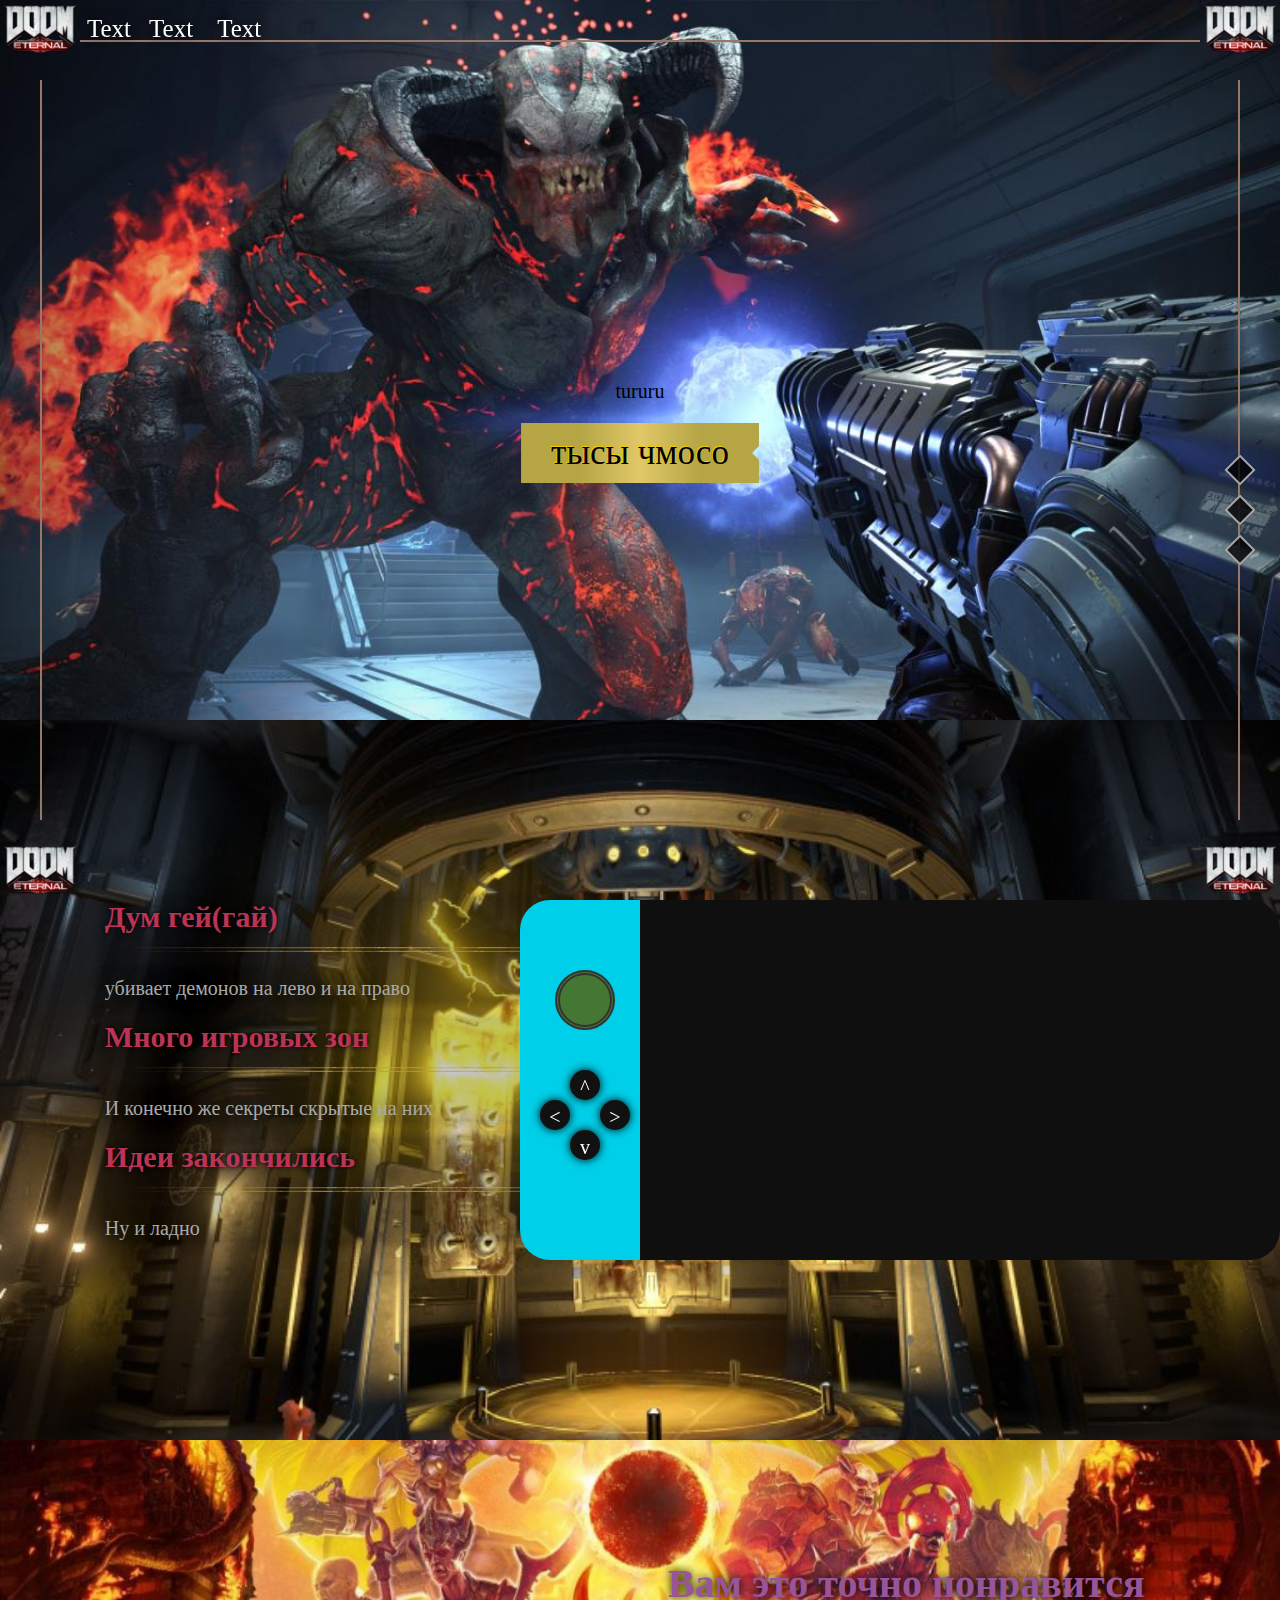
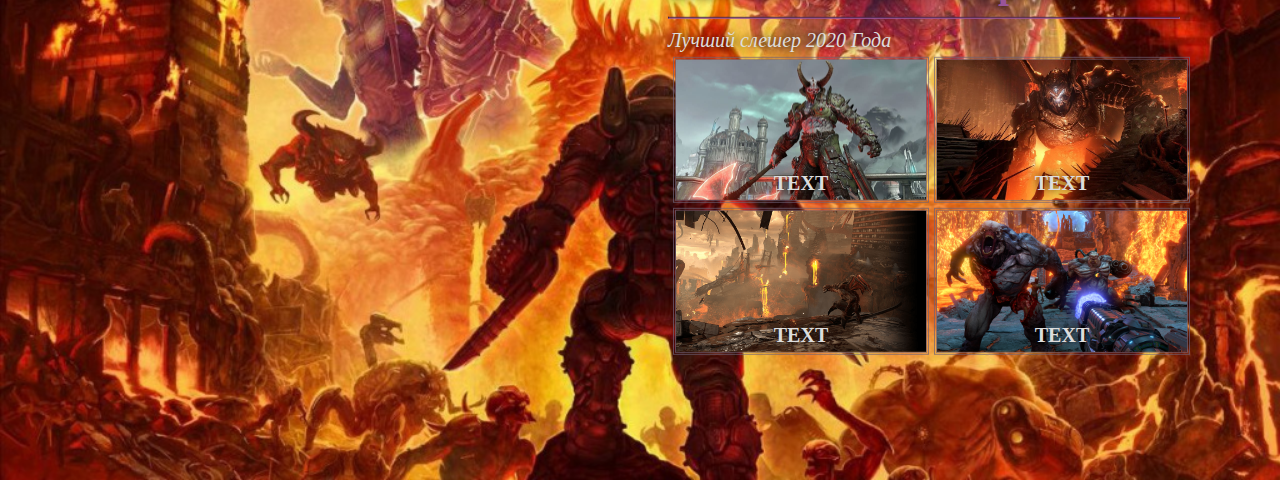
==== 2.1/index.html @ 8d8af460 "Defence" ====
<!DOCTYPE html>
<html>
<head>
	<meta charset="utf-8">
	<link rel="stylesheet" type="text/css" href="style.css">
	<script type="text/javascript" src="jquery-3.4.1.min.js"></script>
	<script type="text/javascript" src="script.js"></script>
	<title>Loxotron</title>
</head>
<body>
		<div id="ramka">
			<div class="line hor-line top-line"></div>
			<div class="line ver-line left-line"></div>
			<div class="line ver-line right-line"></div>
			<div class="line hor-line bottom-line"></div>
			<img src="logo.png" class="img img-top-left">
			<img src="logo.png" class="img img-top-right">
			<img src="logo.png" class="img img-bottom-left">
			<img src="logo.png" class="img img-bottom-right">
		</div>

		<div id="top-menu">
			<div class="top-menu-btn">
				Text
				<div class="top-submenu">
					<a href="">
						<div class="top-submenu-btn">Button</div>
					</a>
					<a href="">
						<div class="top-submenu-btn">Button</div>
					</a>
					<a href="">
						<div class="top-submenu-btn">Button</div>
					</a>
				</div>
			</div>
		<a href="">
			<div class="top-menu-btn">
				Text
			</div>
		</a>
		<a href="">
			<div class="top-menu-btn">
				Text
			</div>
		</a>
		</div>
		<div id="right-menu">
			<a href="">
				<div class="right-menu-btn">
					<div class="romb"></div>
					<div class="h-romb"></div>
					<div class="right-menu-btn-text">Text</div>	
					</div>
				</a>
			
			<a href="">
				<div class="right-menu-btn">
					<div class="romb"></div>
					<div class="h-romb"></div>
					<div class="right-menu-btn-text">Text</div>
				</div>
			</a>
			<a href="">
				<div class="right-menu-btn">
					<div class="romb"></div>
					<div class="h-romb"></div>
					<div class="right-menu-btn-text">Text</div>	
				</div>
			</a>
		</div>

			<div id="box1" class="box">
				<img src="1.jpg" class="box-img">
				<div id="box1-title" class="box-title">
					<p>tururu</p>
					<a href="">
						<div class="gold-btn">тысы чмосо</div>
						
					</a>
				</div>
			</div>
			<div id="box2" class="box">
				<img src="3.jpg" class="box-img">
				<div id="box2-title" class="box-title">

					<div id="box2-title-text">
						<div class="element">
							<b>Дум гей(гай)</b>
							<br><img src="lines.png">
							<p>убивает демонов на лево и на право</p>
						</div>
						<div class="element">
							<b>Много игровых зон</b>
							<br><img src="lines.png">
							<p>И конечно же секреты скрытые на них</p>
						</div>
						<div class="element">
							<b>Идеи закончились</b>
							<br><img src="lines.png">
							<p>Ну и ладно</p>
						</div>
					</div>
					<div id="box2-title-gallery">							
						<iframe src="https://www.youtube.com/embed/YpLMnziTwCA" frameborder="0" allow="autoplay" allowfullscreen></iframe>
						
						<div id="controls">
							<div class="joystick"></div>
							<div class="buttons">
								<div class="button button-top">^</div>
								<div class="button button-left"><</div>
								<div class="button button-right">></div>
								<div class="button button-bottom">v</div>
							</div>
						</div>
					</div>
				</div>
			</div>
			<div id="box3" class="box">
				<img src="4.jpg" class="box-img">
				<div id="box3-title">
					<h1>Вам это точно понравится</h1>
					<hr>
					<i>Лучший слешер 2020 Года</i> 
					<table cellpadding="0" cellspacing="5" border="0">
						<tr>
							<th>
								<a href=""><img src="2.jpg" class="table-img">
								<div class="descr">TEXT</div></a>
							</th>
							<th>
								<a href=""><img src="5.jpg" class="table-img">
								<div class="descr">TEXT</div></a>
							</th>
						</tr>
						<tr>
							<th>
								<a href=""><img src="8.png" class="table-img">
								<div class="descr">TEXT</div></a>
							</th>
							<th>
								<a href=""><img src="9.png" class="table-img">
								<div class="descr">TEXT</div></a>
							</th>
						</tr>
					</table>
				</div>
			</div>
</body>
</html>
---- 2.1/style.css ----
body{
	margin: 0;
	min-width: 600px;
}
.box{
	left: 0;
	right: 0;
	font-size: 0;
	position: relative;
	overflow-x: hidden;
}
.box-img{
	width: 100%;

}
#right-menu{
	position: fixed;
	right:0; 
	width: 40px;
	top: 50%;
	z-index: 1000;
}
.right-menu-btn{
	position: relative;
	height: 40px;
	width: 100%;
	z-index: 1000;
}
.romb{
	height: 18px;
	width: 18px;
	background-color: rgba(0 , 0 , 0 , 0.8);
	border: solid #aaa 2px;
	transform: translate(-50%,-50%) rotate(45deg);
	top: 50%;
	bottom: 50%;
	position: absolute;
	transition-duration: 200ms;
	transition-property: border-color;
	left: 0;
}
.right-menu-btn-text{
	position: absolute;
	font-size: 10px;
	right: 48px;
	color: #aaa;
	padding: 10px;
	font-size: 25px;
	text-shadow: 0 0 10px #000;
	opacity: 0;
	transform: translateX(100%);
	transition-duration: 200ms;
	transition-property: transform, opacity;
	top: 1px;
	text-align: top;

}
#right-menu:hover .right-menu-btn-text{
	transform: translateX(0);
	opacity: 1;
}
.h-romb{
	height: 16px;
	width: 16px;
	transform: translate(-50%,-50%) rotate(45deg);
	position: absolute;
	background-color: #fff;
	opacity: 0;
	z-index: 1;
	top: 50%;
	left: 0;
	transition-duration: 200ms;
	transition-property: opacity;
}
.right-menu-btn:hover .h-romb{
opacity: 1;
}
.right-menu-btn:hover .romb{
	border-color: #fff;
}
#top-menu{
	top: 0;
	position: fixed;
	color: #4ff;
	text-shadow: 0 0 10px #000;
	left: 80px;
	z-index: 1000;
}
#top-menu a{
	text-decoration: none;
	font-size: 40px;
}
.top-menu-btn{
	color: #fff;
	padding: 5px;
	height: 30px;
	display: inline-block;
	font-size: 25px;
	transition-duration: 200ms;
	transition-property:background-color;
	border-left: solid transparent 2px;
	border-right:solid transparent 2px;
	transition-property: background-color ;
	transition-duration:200ms;
	z-index: 100;
}
.top-menu-btn:hover{
	background-color:#222; 
}
.top-submenu{
	position: absolute;
	z-index: -1;
	left: 0;
	top: 100%;
	transform: translateY(-100%);
	transition-duration: 200ms;
	transition-property: transform, opacity;
	opacity: 0;
	border: solid #333 2px;
	border-top:none;
	transition-duration: 2s;
	transition-property: transform , opacity;
}
.top-menu-btn:hover .top-submenu{
	opacity: 1;
	transform: translateY(0);
}
.top-submenu-btn{
	transition-duration: 200ms;
	transition-property: background-color , color;
	padding: 5px;
	height: 30px;
	font-size: 25px;
	color: #aaa;
}
.top-submenu-btn:hover{
	background-color:rgba(255, 33, 33, 0.6);
	color: #fff;
}
#ramka{
	position: fixed;
	z-index: 1000;
	width: 100%;
	height: 100%;
	pointer-events: none;
}
.line{
	position:absolute;
	background-color: #976;
	z-index: 2;
}
.hor-line{
	height: 2px;
	left: 80px;
	right: 80px;
	top: 40px;
}
.ver-line{
	width: 2px;
	right: 40px;
	top: 80px;
	bottom:80px;
}
.top-line{
	top: 40px;
}
.left-line{
	left: 40px;
}
.right-line{
	right: 40px;
}
.bottom-line{
	bottom: 40px;
}
.box-title{
	font-size: 20px;
	top: 50%;
	position: absolute;
	transform: translateY(-50%);
}

#box1-title{
	text-align: center;
	transform: translateX(-50%);
	left: 50%;
}
.box1-title p{
	font-size: 40px;
	color: #fc0;
	text-shadow: -3px -3px 5px #f00;  
}
.gold-btn{
	height: 40px;
	font-size: 35px;
	color: #000;
	display: inline-block;
	background-color:#aaa;
	padding: 10px;
	padding-left: 30px;
	padding-right: 30px;
	text-shadow: -1px -1px	0 #ec0;
	background-image: linear-gradient(
			to right,
		rgba(184, 164, 44, 0.8) 25%,
		rgba(231, 203, 97, 0.9),
		rgba(184, 164, 44, 0.8) 75%);
	transition-property: background-color;
	transition-duration: 200ms;
	-webkit-clip-path:polygon(
		0% 0%,
		100% 0%,
		100% calc(50% - 7px),
		calc(100% - 7px)50%,
		100% calc(50% + 7px),
		100% 100%,
		0% 100%,
		0% calc(50% - 7px),
		calc(0% + 7px)50%,
		0% calc(50% + 7px)
			);
	}
	.gold-btn:hover{
		background-color: #ff0;
	}
#ramka .img{
	position: absolute;
	width: 80px;
}
#ramka .img-top-left{
	top: 0;
	left: 0;
}
#ramka .img-top-right{
	top: 0 ;
	right:0;
}
#ramka .img-bottom-left{
	bottom: 0;
	left: 0
}
#ramka .img-bottom-right{
	bottom: 0;
	right: 0;
}
#romb-btn{
	border:solid #764 2px;
	background-color: rgba( 0 , 0 , 0 , 0.7);
	display: inline-block;
	transform: rotate(45deg);
	height: 50px;
	width: 50px;
	box-shadow: 0 0 25px #000;	
}
#box2-title{
transform: translateY(-50%);
left: 43px;
right: 0;
}
#box2-title-text .element{
max-width: 600px;
box-shadow: 0 0 20px rgba(0,0,0, 0.5);
background-color:rgba(0,0,0,0.23);
border-radius:20px; 
}
#box2-title-text .element b{
	font-size: 30px;
	color: #b35;
	text-shadow: 0 0 5px #000;
}
#box2-title-text .element img{
width:100%; 
}
#box2-title-text .element p{
	font-size: 20px;
	color: #aaa;
	text-shadow: 0 0 20px #000;
}
#box2-title-gallery{
	position: absolute;
	right: 0;
	top: 50%;
	height: 360px;
	width: 640px;
	transform: translateY(-50%);
	top: 50%;
	border-left: solid #00CFE9 120px;
	border-radius: 30px;
	background-color: #0f0f0f;
}
#box2-title-text{
	left: 5%;
	position: relative;
}
#controls .joystick{
left: -85px;
height: 50px;
width: 50px;
border: double #333 5px;
border-radius: 50%;
background-color: #473;
position: absolute;
top: 70px;
}
#controls .joystick:hover{
transform: rotate(720deg) translateX(5px);
}
#controls .buttons{
position: absolute;
height: 90px;
width: 90px;
top: 170px;
left: -100px;
}
#controls .button{
	position: absolute;
	height: 18px;
	width: 18px;
	background-color:#111 ;
	border-radius:50%;
	color: #fff;
	padding: 6px;
	text-align: center;
	box-shadow: 0 0 10px #000;
	transition-duration: 200ms;
	transition-property: box-shadow;
	cursor: pointer;
}
#controls .button:hover{
	box-shadow: 0 0 3px #000;
}
#controls .button-left{
	left: 0;
	top: 30px;
}
#controls .button-right{
	right: 0;
	top: 30px
}
#controls .button-bottom{
	bottom: 0;
	left: 30px;

}
#controls .button-top{
	top: 0;
	left: 30px
}
#box3-title{
	font-size: 20px;
	position: absolute;
	top: 50%;
	transform: translateY(-50%);
	right:100px;
	width: 512px;
	color: #ddd;
	text-shadow: 0 0 10px #000; 
} 
#box3-title h1{
	color: #959;
	margin: 0;
}
#box3-title hr{
	border-color:#959;

}
#box3-title table{

}
#box3-title .table-img{
	width: 250px;
}
#box3-title .descr{
	position: absolute;
	bottom: 5px;
	font-size: 20px;
	text-align: center;
	width: 100%;
	color: #ddd;
}
#box3-title th{
	border: double rgba(111,99,119, 0.7) 3px;
	font-size: 0;
	position: relative;
}
#box2-title-gallery iframe{
height: 100%;
width: 100%;
}
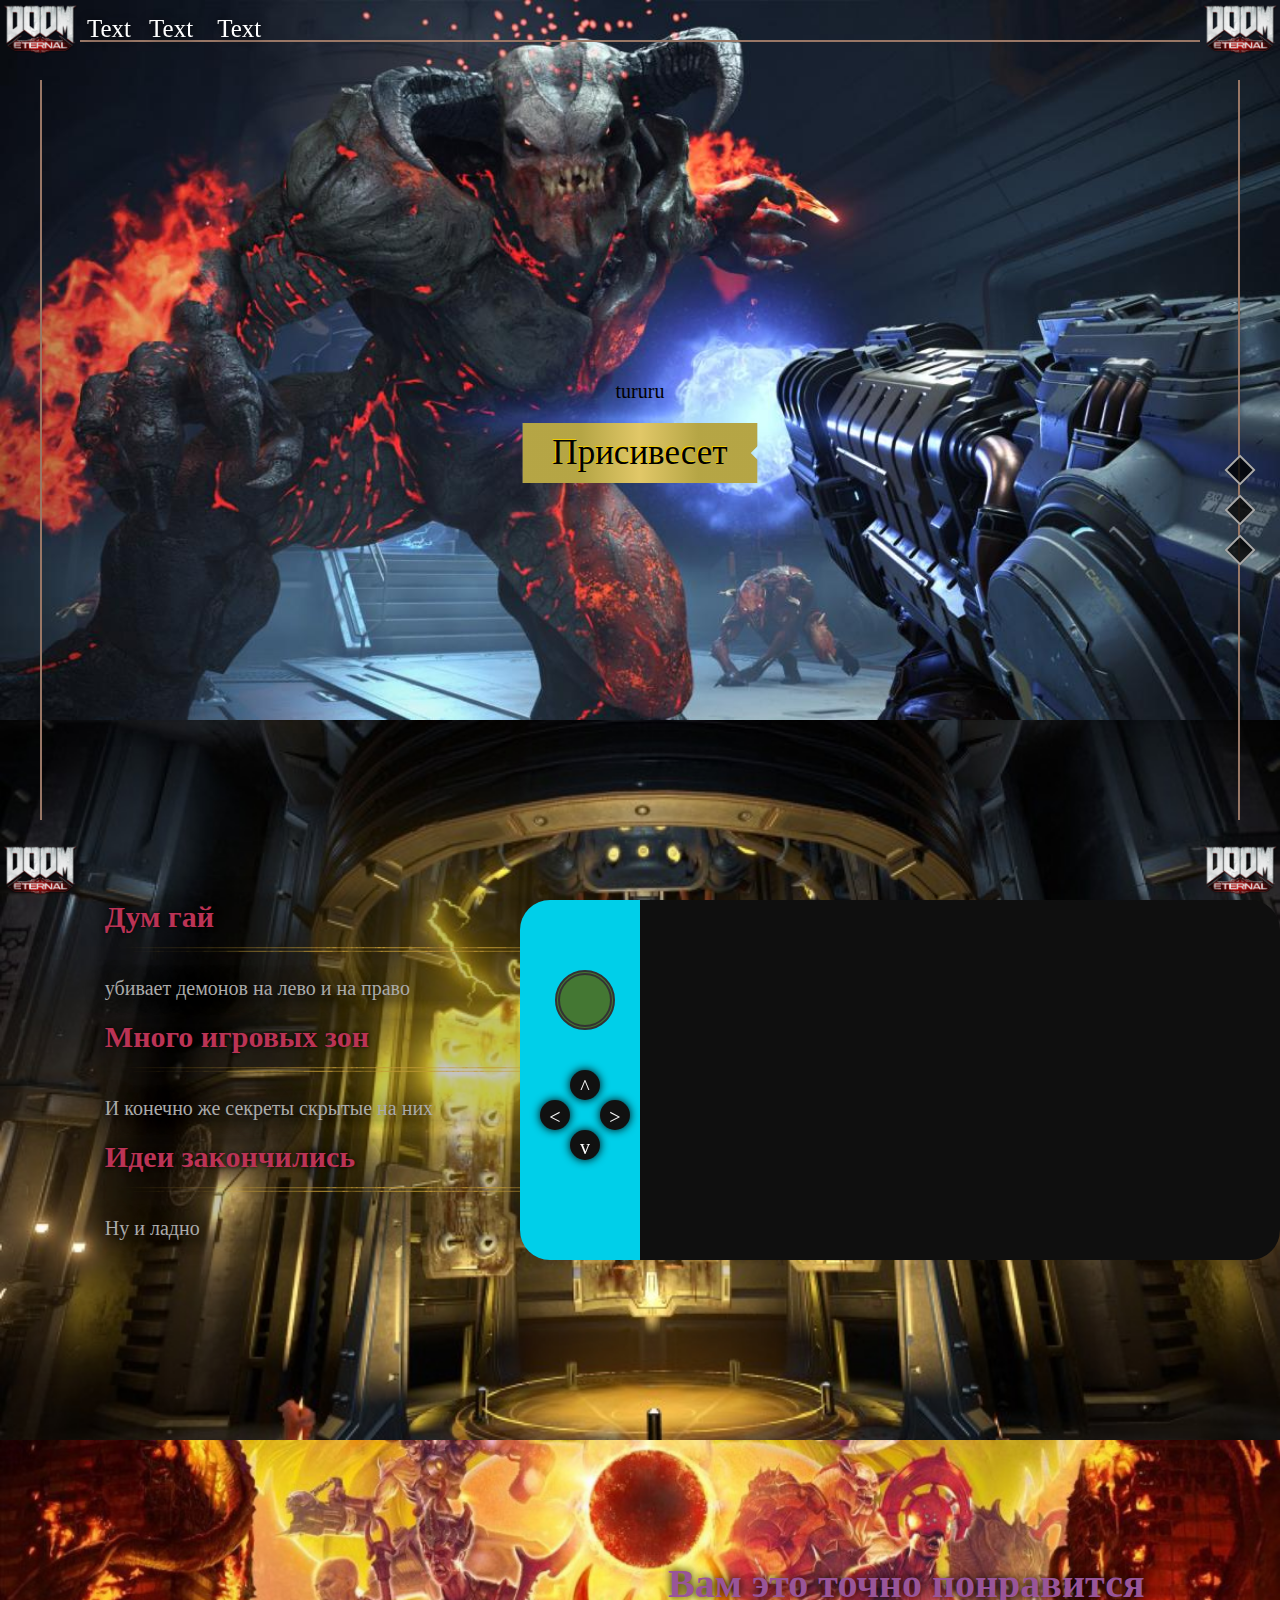
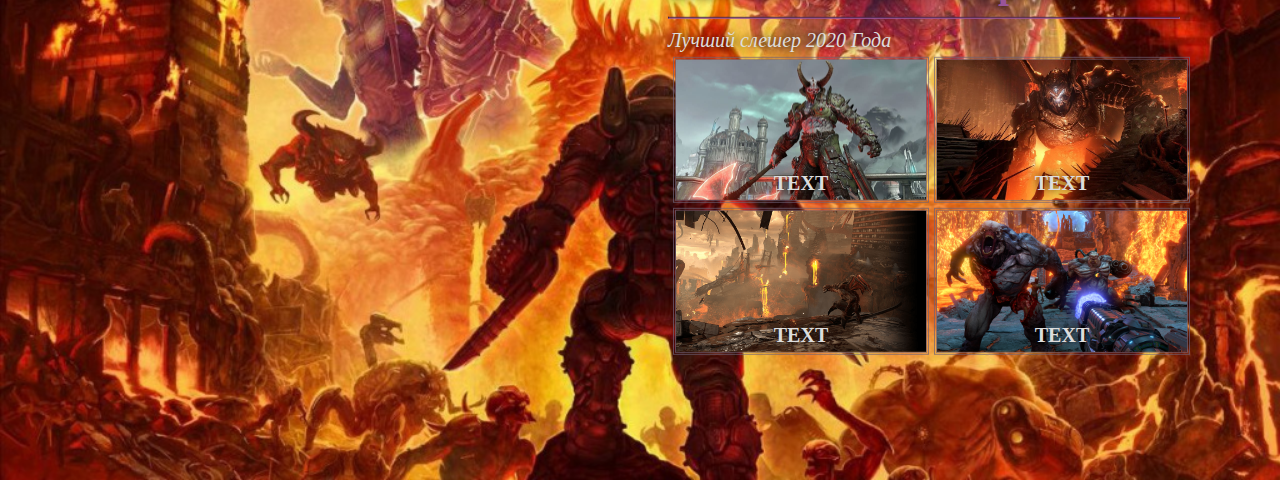
==== commit 0b485d4f: "Update index.html" ====
--- a/2.1/index.html
+++ b/2.1/index.html
@@ -5,7 +5,7 @@
 	<link rel="stylesheet" type="text/css" href="style.css">
 	<script type="text/javascript" src="jquery-3.4.1.min.js"></script>
 	<script type="text/javascript" src="script.js"></script>
-	<title>Loxotron</title>
+	<title>Doom eternal</title>
 </head>
 <body>
 		<div id="ramka">
@@ -75,7 +75,7 @@
 				<div id="box1-title" class="box-title">
 					<p>tururu</p>
 					<a href="">
-						<div class="gold-btn">тысы чмосо</div>
+						<div class="gold-btn">Присивесет</div>
 						
 					</a>
 				</div>
@@ -86,7 +86,7 @@
 
 					<div id="box2-title-text">
 						<div class="element">
-							<b>Дум гей(гай)</b>
+							<b>Дум гай</b>
 							<br><img src="lines.png">
 							<p>убивает демонов на лево и на право</p>
 						</div>
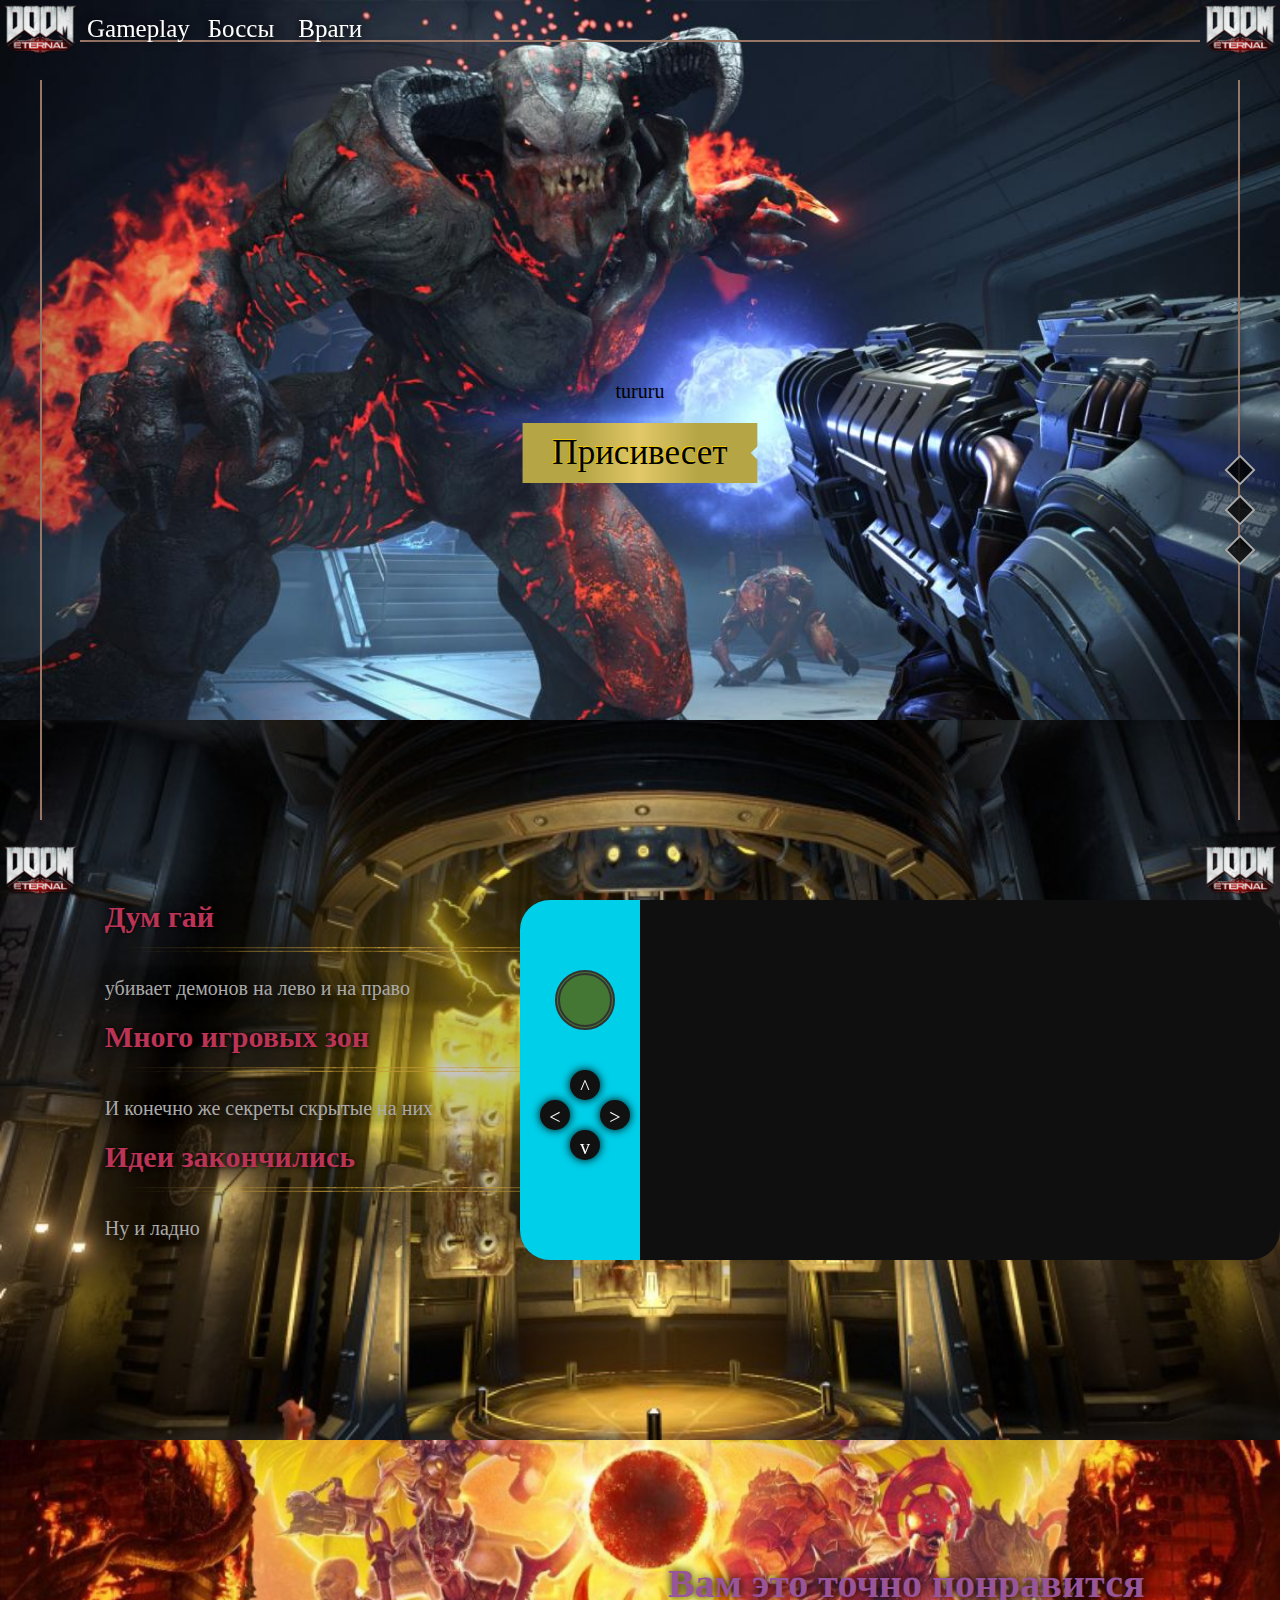
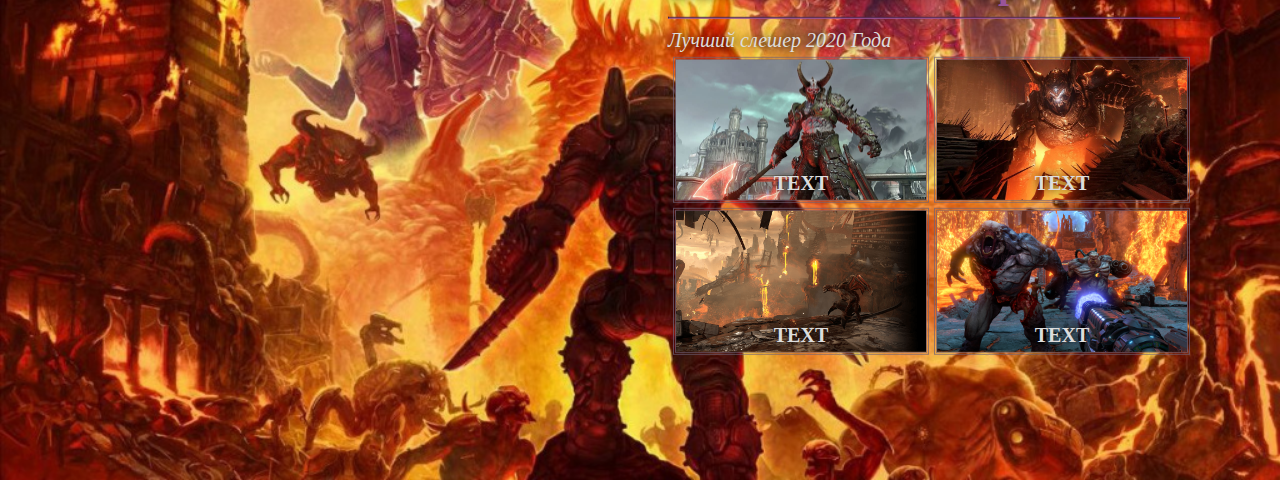
==== commit 7382e963: "2.1" ====
--- a/2.1/index.html
+++ b/2.1/index.html
@@ -21,27 +21,27 @@
 
 		<div id="top-menu">
 			<div class="top-menu-btn">
-				Text
+				Gameplay
 				<div class="top-submenu">
 					<a href="">
-						<div class="top-submenu-btn">Button</div>
+						<div class="top-submenu-btn">Оружие</div>
 					</a>
 					<a href="">
-						<div class="top-submenu-btn">Button</div>
+						<div class="top-submenu-btn">Скины</div>
 					</a>
 					<a href="">
-						<div class="top-submenu-btn">Button</div>
+						<div class="top-submenu-btn">Ликации</div>
 					</a>
 				</div>
 			</div>
 		<a href="">
 			<div class="top-menu-btn">
-				Text
+				Боссы
 			</div>
 		</a>
 		<a href="">
 			<div class="top-menu-btn">
-				Text
+				Враги 
 			</div>
 		</a>
 		</div>
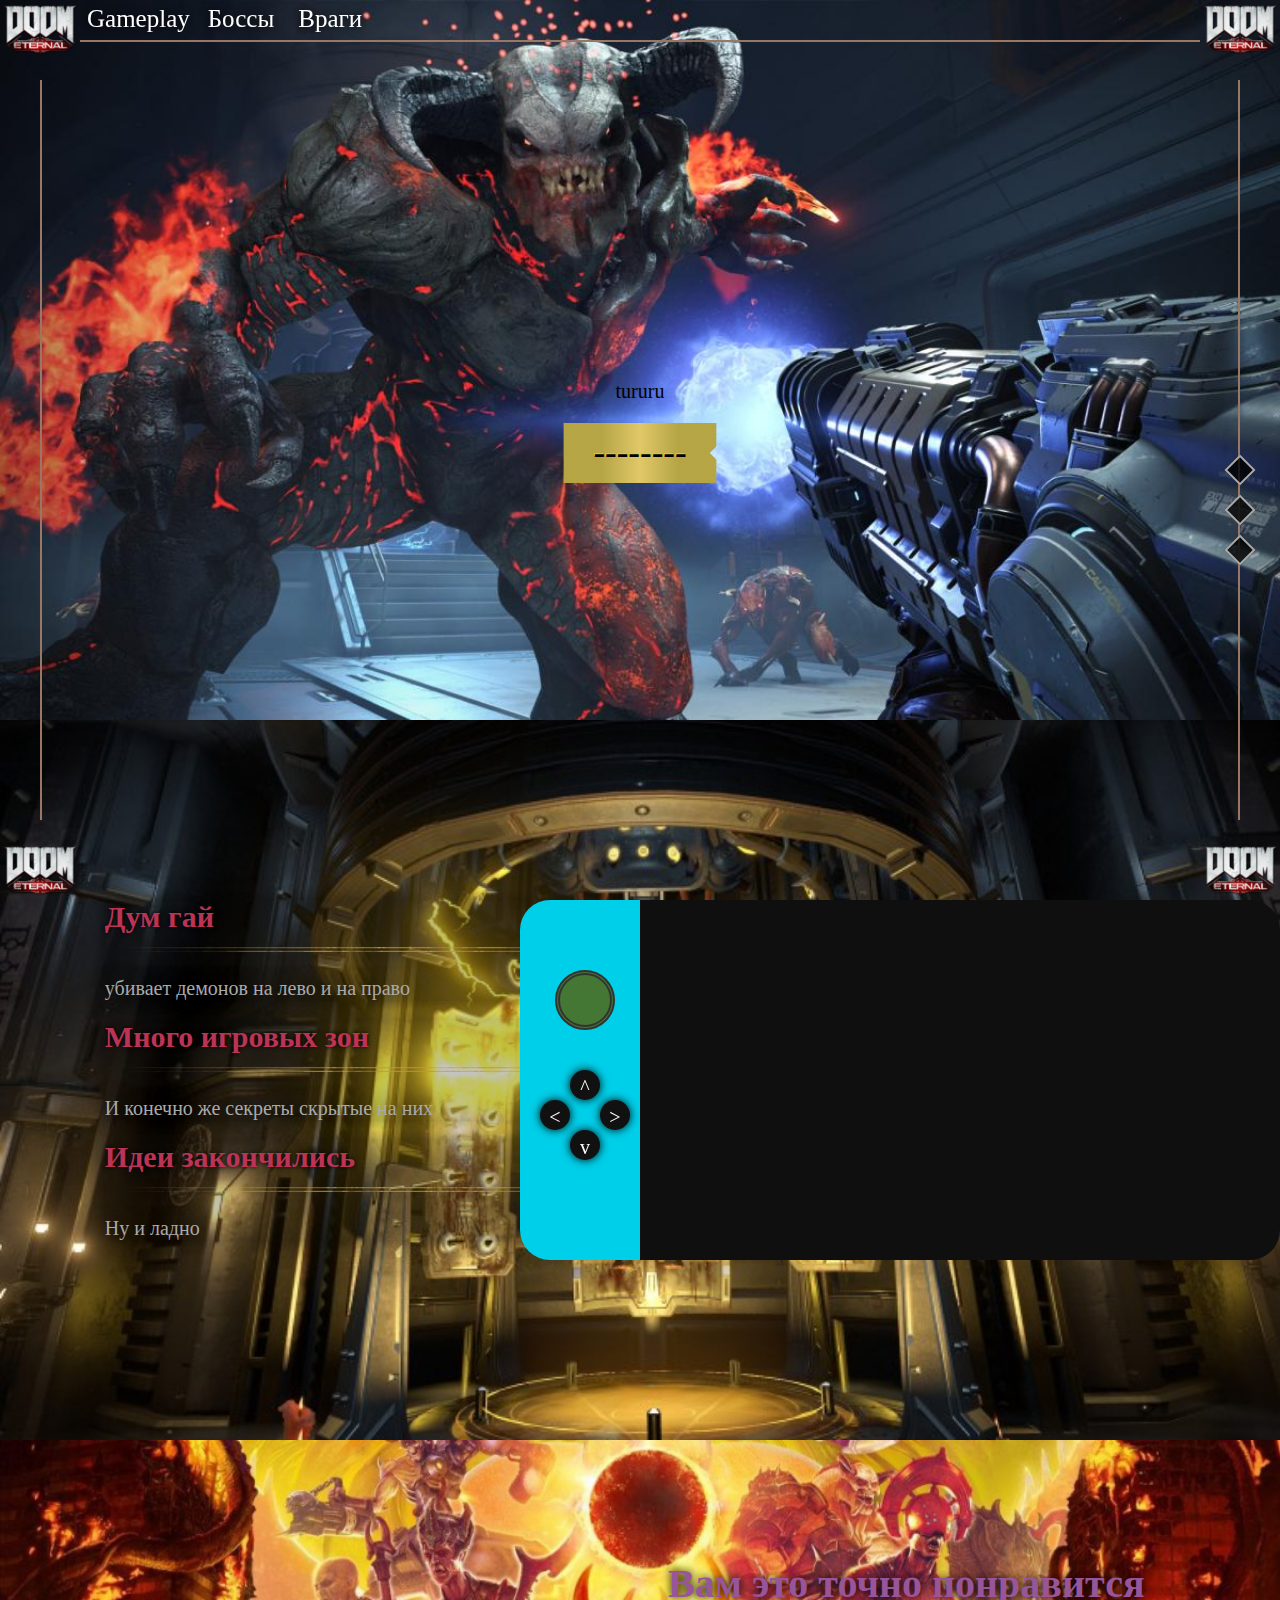
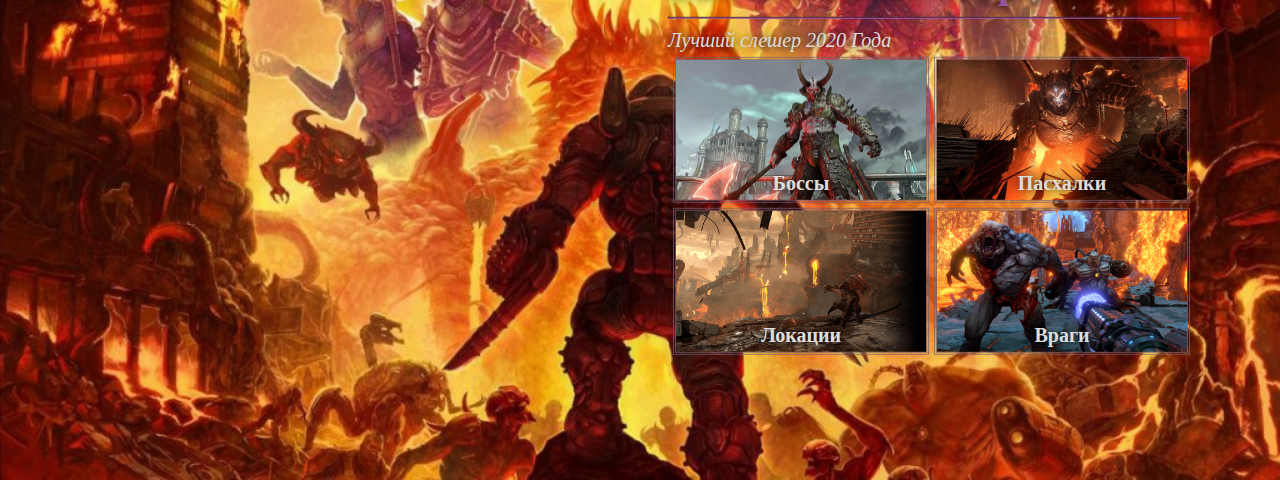
==== commit 5c67c340: "Update index.html" ====
--- a/2.1/index.html
+++ b/2.1/index.html
@@ -50,7 +50,7 @@
 				<div class="right-menu-btn">
 					<div class="romb"></div>
 					<div class="h-romb"></div>
-					<div class="right-menu-btn-text">Text</div>	
+					<div class="right-menu-btn-text">1</div>	
 					</div>
 				</a>
 			
@@ -58,14 +58,14 @@
 				<div class="right-menu-btn">
 					<div class="romb"></div>
 					<div class="h-romb"></div>
-					<div class="right-menu-btn-text">Text</div>
+					<div class="right-menu-btn-text">2</div>
 				</div>
 			</a>
 			<a href="">
 				<div class="right-menu-btn">
 					<div class="romb"></div>
 					<div class="h-romb"></div>
-					<div class="right-menu-btn-text">Text</div>	
+					<div class="right-menu-btn-text">3</div>	
 				</div>
 			</a>
 		</div>
@@ -75,7 +75,7 @@
 				<div id="box1-title" class="box-title">
 					<p>tururu</p>
 					<a href="">
-						<div class="gold-btn">Присивесет</div>
+						<div class="gold-btn">--------</div>
 						
 					</a>
 				</div>
@@ -126,21 +126,21 @@
 						<tr>
 							<th>
 								<a href=""><img src="2.jpg" class="table-img">
-								<div class="descr">TEXT</div></a>
+								<div class="descr">Боссы</div></a>
 							</th>
 							<th>
 								<a href=""><img src="5.jpg" class="table-img">
-								<div class="descr">TEXT</div></a>
+								<div class="descr">Пасхалки</div></a>
 							</th>
 						</tr>
 						<tr>
 							<th>
 								<a href=""><img src="8.png" class="table-img">
-								<div class="descr">TEXT</div></a>
+								<div class="descr">Локации</div></a>
 							</th>
 							<th>
 								<a href=""><img src="9.png" class="table-img">
-								<div class="descr">TEXT</div></a>
+								<div class="descr">Враги</div></a>
 							</th>
 						</tr>
 					</table>
--- a/2.1/style.css
+++ b/2.1/style.css
@@ -85,6 +85,7 @@
 	text-shadow: 0 0 10px #000;
 	left: 80px;
 	z-index: 1000;
+	height: 30px;
 }
 #top-menu a{
 	text-decoration: none;
@@ -94,6 +95,7 @@
 	color: #fff;
 	padding: 5px;
 	height: 30px;
+	top: 0;
 	display: inline-block;
 	font-size: 25px;
 	transition-duration: 200ms;
@@ -102,6 +104,7 @@
 	border-right:solid transparent 2px;
 	transition-property: background-color ;
 	transition-duration:200ms;
+	overflow: hidden;
 	z-index: 100;
 }
 .top-menu-btn:hover{
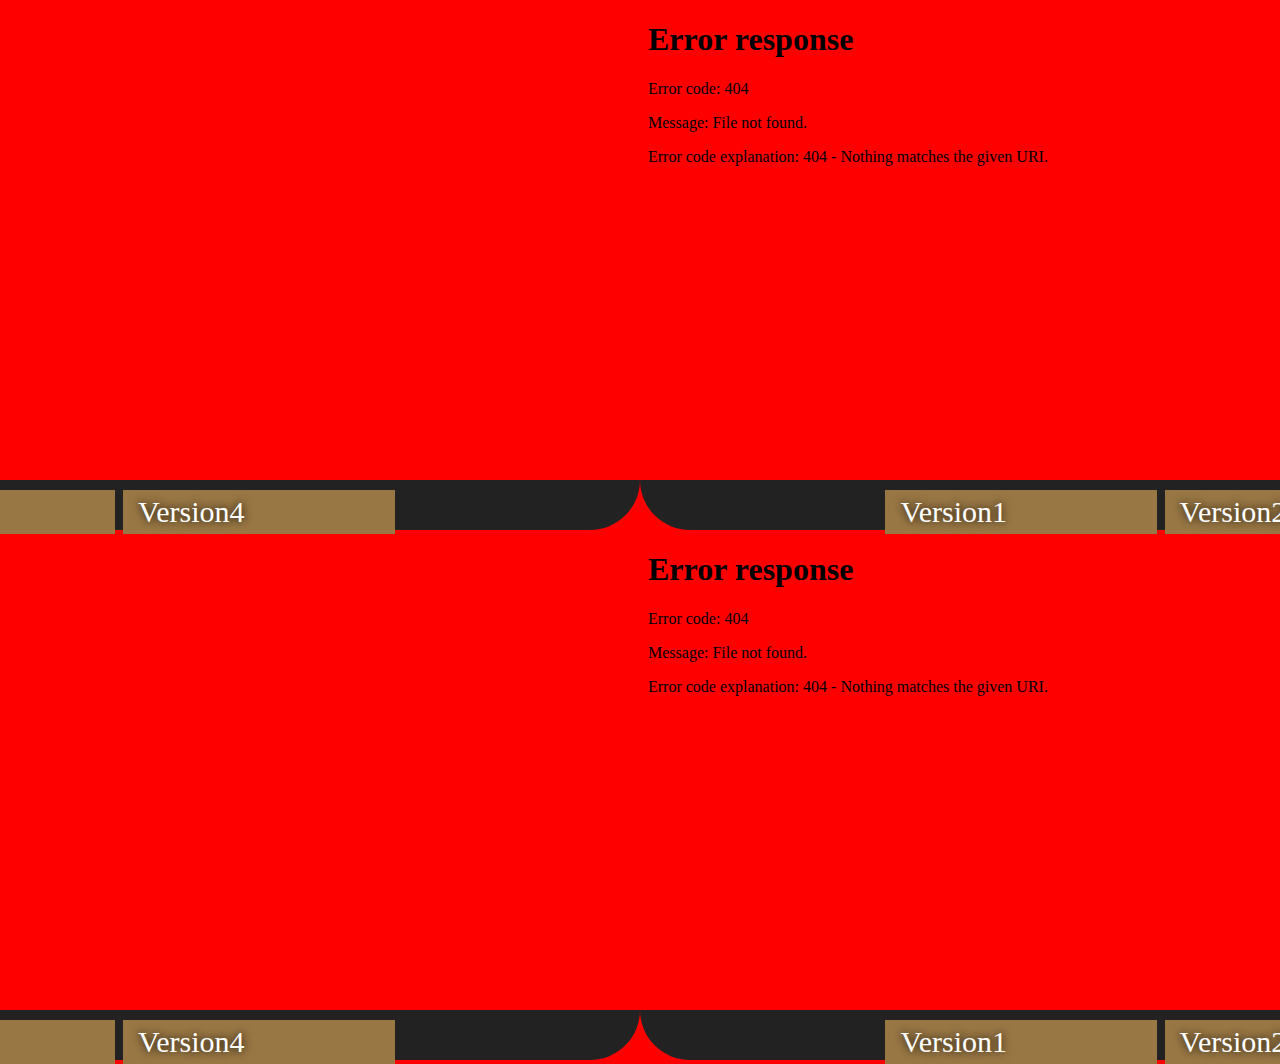
==== commit a6dcc4ce: "Defencу" ====
--- a/2.1/index.html
+++ b/2.1/index.html
@@ -5,146 +5,77 @@
 	<link rel="stylesheet" type="text/css" href="style.css">
 	<script type="text/javascript" src="jquery-3.4.1.min.js"></script>
 	<script type="text/javascript" src="script.js"></script>
-	<title>Doom eternal</title>
+	<title>lxo2.304</title>
 </head>
 <body>
-		<div id="ramka">
-			<div class="line hor-line top-line"></div>
-			<div class="line ver-line left-line"></div>
-			<div class="line ver-line right-line"></div>
-			<div class="line hor-line bottom-line"></div>
-			<img src="logo.png" class="img img-top-left">
-			<img src="logo.png" class="img img-top-right">
-			<img src="logo.png" class="img img-bottom-left">
-			<img src="logo.png" class="img img-bottom-right">
+	<div id="gallery">
+		<iframe id="frame1" class="frame" src="../lesson28/index.html" frameborder="0" scrolling="yes">
+			
+		</iframe>
+		<iframe id="frame2" class="frame" src="../lesson25/index.html" frameborder="0" scrolling="yes">
+				
+		</iframe>
+		<div id="control1" class="controls controls-left">
+			<a href="../lesson28/index.html" target="frame1">
+				<div class="ver-btn">Version1</div></a>
+
+			<a href="../lesson28/index.html" target="frame1">
+				<div class="ver-btn">Version2</div></a>
+
+			<a href="../lesson28/index.html" target="frame1">
+				<div class="ver-btn">Version3</div></a>
+
+			<a href="../lesson28/index.html" target="frame1">
+				<div class="ver-btn">Version4</div></a>
+	</div>
+
+		<div id="control2" class="controls controls-right">
+			<a href="../lesson25/index.html" target="frame2">
+				<div class="ver-btn">Version1</div></a>
+
+			<a href="../lesson25/index.html" target="frame2">
+				<div class="ver-btn">Version2</div></a>
+
+			<a href="../lesson25/index.html" target="frame2">
+				<div class="ver-btn">Version3</div></a>
+
+			<a href="../lesson25/index.html" target="frame2">
+				<div class="ver-btn">Version4</div></a>
+
+			</div>
+	<iframe id="frame1" class="frame" src="../lesson28/index.html" frameborder="0" scrolling="yes">
+			
+		</iframe>
+		<iframe id="frame2" class="frame" src="../lesson25/index.html" frameborder="0" scrolling="yes">
+				
+		</iframe>
+		<div id="control3" class="controls controls-left">
+			<a href="../lesson28/index.html" target="frame1">
+				<div class="ver-btn">Version1</div></a>
+
+			<a href="../lesson28/index.html" target="frame1">
+				<div class="ver-btn">Version2</div></a>
+
+			<a href="../lesson28/index.html" target="frame1">
+				<div class="ver-btn">Version3</div></a>
+
+			<a href="../lesson28/index.html" target="frame1">
+				<div class="ver-btn">Version4</div></a>
 		</div>
+		<div id="control4" class="controls controls-right">
+			<a href="../lesson25/index.html" target="frame2">
+				<div class="ver-btn">Version1</div></a>
 
-		<div id="top-menu">
-			<div class="top-menu-btn">
-				Gameplay
-				<div class="top-submenu">
-					<a href="">
-						<div class="top-submenu-btn">Оружие</div>
-					</a>
-					<a href="">
-						<div class="top-submenu-btn">Скины</div>
-					</a>
-					<a href="">
-						<div class="top-submenu-btn">Ликации</div>
-					</a>
-				</div>
-			</div>
-		<a href="">
-			<div class="top-menu-btn">
-				Боссы
-			</div>
-		</a>
-		<a href="">
-			<div class="top-menu-btn">
-				Враги 
-			</div>
-		</a>
+			<a href="../lesson25/index.html" target="frame2">
+				<div class="ver-btn">Version2</div></a>
+
+			<a href="../lesson25/index.html" target="frame2">
+				<div class="ver-btn">Version3</div></a>
+
+			<a href="../lesson25/index.html" target="frame2">
+				<div class="ver-btn">Version4</div></a>
 		</div>
-		<div id="right-menu">
-			<a href="">
-				<div class="right-menu-btn">
-					<div class="romb"></div>
-					<div class="h-romb"></div>
-					<div class="right-menu-btn-text">1</div>	
-					</div>
-				</a>
-			
-			<a href="">
-				<div class="right-menu-btn">
-					<div class="romb"></div>
-					<div class="h-romb"></div>
-					<div class="right-menu-btn-text">2</div>
-				</div>
-			</a>
-			<a href="">
-				<div class="right-menu-btn">
-					<div class="romb"></div>
-					<div class="h-romb"></div>
-					<div class="right-menu-btn-text">3</div>	
-				</div>
-			</a>
-		</div>
-
-			<div id="box1" class="box">
-				<img src="1.jpg" class="box-img">
-				<div id="box1-title" class="box-title">
-					<p>tururu</p>
-					<a href="">
-						<div class="gold-btn">--------</div>
-						
-					</a>
-				</div>
-			</div>
-			<div id="box2" class="box">
-				<img src="3.jpg" class="box-img">
-				<div id="box2-title" class="box-title">
-
-					<div id="box2-title-text">
-						<div class="element">
-							<b>Дум гай</b>
-							<br><img src="lines.png">
-							<p>убивает демонов на лево и на право</p>
-						</div>
-						<div class="element">
-							<b>Много игровых зон</b>
-							<br><img src="lines.png">
-							<p>И конечно же секреты скрытые на них</p>
-						</div>
-						<div class="element">
-							<b>Идеи закончились</b>
-							<br><img src="lines.png">
-							<p>Ну и ладно</p>
-						</div>
-					</div>
-					<div id="box2-title-gallery">							
-						<iframe src="https://www.youtube.com/embed/YpLMnziTwCA" frameborder="0" allow="autoplay" allowfullscreen></iframe>
-						
-						<div id="controls">
-							<div class="joystick"></div>
-							<div class="buttons">
-								<div class="button button-top">^</div>
-								<div class="button button-left"><</div>
-								<div class="button button-right">></div>
-								<div class="button button-bottom">v</div>
-							</div>
-						</div>
-					</div>
-				</div>
-			</div>
-			<div id="box3" class="box">
-				<img src="4.jpg" class="box-img">
-				<div id="box3-title">
-					<h1>Вам это точно понравится</h1>
-					<hr>
-					<i>Лучший слешер 2020 Года</i> 
-					<table cellpadding="0" cellspacing="5" border="0">
-						<tr>
-							<th>
-								<a href=""><img src="2.jpg" class="table-img">
-								<div class="descr">Боссы</div></a>
-							</th>
-							<th>
-								<a href=""><img src="5.jpg" class="table-img">
-								<div class="descr">Пасхалки</div></a>
-							</th>
-						</tr>
-						<tr>
-							<th>
-								<a href=""><img src="8.png" class="table-img">
-								<div class="descr">Локации</div></a>
-							</th>
-							<th>
-								<a href=""><img src="9.png" class="table-img">
-								<div class="descr">Враги</div></a>
-							</th>
-						</tr>
-					</table>
-				</div>
-			</div>
+	</div>
+</div>
 </body>
 </html>--- a/2.1/style.css
+++ b/2.1/style.css
@@ -1,392 +1,70 @@
 body{
-	margin: 0;
-	min-width: 600px;
+	margin: 0;	
+	background-color: #f00;
 }
-.box{
-	left: 0;
-	right: 0;
+#gallery{
 	font-size: 0;
 	position: relative;
-	overflow-x: hidden;
+	width: 3200px;
+	left: 50%;
+	transform: translateX(-50%);
 }
-.box-img{
-	width: 100%;
+.frame{
+	width: 1600px;
+	height: 480px;
+	margin-bottom: 50px;
+	
+}
+.controls{
+background-color: #222;
+width: calc(1600px - 20px);
+font-size: 30px;
+height: 30px;
+padding: 10px;
+border-bottom-right-radius: 50px;
+border-bottom-left-radius: 50px;
+text-align: center;
+position: absolute;
+transform: translateY(-100%);
 
 }
-#right-menu{
-	position: fixed;
-	right:0; 
-	width: 40px;
-	top: 50%;
-	z-index: 1000;
+.controls-left{
+right: 50%;
 }
-.right-menu-btn{
-	position: relative;
-	height: 40px;
-	width: 100%;
-	z-index: 1000;
+.controls-right{
+left: 50%;
 }
-.romb{
-	height: 18px;
-	width: 18px;
-	background-color: rgba(0 , 0 , 0 , 0.8);
-	border: solid #aaa 2px;
-	transform: translate(-50%,-50%) rotate(45deg);
-	top: 50%;
-	bottom: 50%;
-	position: absolute;
-	transition-duration: 200ms;
-	transition-property: border-color;
-	left: 0;
-}
-.right-menu-btn-text{
-	position: absolute;
-	font-size: 10px;
-	right: 48px;
-	color: #aaa;
-	padding: 10px;
-	font-size: 25px;
-	text-shadow: 0 0 10px #000;
-	opacity: 0;
-	transform: translateX(100%);
-	transition-duration: 200ms;
-	transition-property: transform, opacity;
-	top: 1px;
-	text-align: top;
+#control1{
 
 }
-#right-menu:hover .right-menu-btn-text{
-	transform: translateX(0);
-	opacity: 1;
+#control2{
+	
 }
-.h-romb{
-	height: 16px;
-	width: 16px;
-	transform: translate(-50%,-50%) rotate(45deg);
-	position: absolute;
-	background-color: #fff;
-	opacity: 0;
-	z-index: 1;
-	top: 50%;
-	left: 0;
-	transition-duration: 200ms;
-	transition-property: opacity;
+.ver-btn{
+	padding: 5px;
+	padding-left: 15px;
+	padding-right: 150px;
+	display: inline-block;
+	background-color: #974;
+	color: #fff;
+	text-shadow: 0 0 10px #000;
 }
-.right-menu-btn:hover .h-romb{
-opacity: 1;
+.controls a{
+	text-decoration: none;
 }
-.right-menu-btn:hover .romb{
-	border-color: #fff;
+::-webkit-scrollbar{
+	background-color: #333;
 }
-#top-menu{
-	top: 0;
-	position: fixed;
-	color: #4ff;
-	text-shadow: 0 0 10px #000;
-	left: 80px;
-	z-index: 1000;
-	height: 30px;
+::-webkit-scrollbar-thumb{
+	background-color:#444;
+	border-radius:20px ;
 }
-#top-menu a{
-	text-decoration: none;
-	font-size: 40px;
+::-webkit-scrollbar-thumb:hover{
+	background-color:#974 ; 
 }
-.top-menu-btn{
-	color: #fff;
-	padding: 5px;
-	height: 30px;
-	top: 0;
-	display: inline-block;
-	font-size: 25px;
-	transition-duration: 200ms;
-	transition-property:background-color;
-	border-left: solid transparent 2px;
-	border-right:solid transparent 2px;
-	transition-property: background-color ;
-	transition-duration:200ms;
-	overflow: hidden;
-	z-index: 100;
-}
-.top-menu-btn:hover{
-	background-color:#222; 
-}
-.top-submenu{
-	position: absolute;
-	z-index: -1;
-	left: 0;
-	top: 100%;
-	transform: translateY(-100%);
-	transition-duration: 200ms;
-	transition-property: transform, opacity;
-	opacity: 0;
-	border: solid #333 2px;
-	border-top:none;
-	transition-duration: 2s;
-	transition-property: transform , opacity;
-}
-.top-menu-btn:hover .top-submenu{
-	opacity: 1;
-	transform: translateY(0);
-}
-.top-submenu-btn{
-	transition-duration: 200ms;
-	transition-property: background-color , color;
-	padding: 5px;
-	height: 30px;
-	font-size: 25px;
-	color: #aaa;
-}
-.top-submenu-btn:hover{
-	background-color:rgba(255, 33, 33, 0.6);
-	color: #fff;
-}
-#ramka{
-	position: fixed;
-	z-index: 1000;
-	width: 100%;
-	height: 100%;
-	pointer-events: none;
-}
-.line{
-	position:absolute;
-	background-color: #976;
-	z-index: 2;
-}
-.hor-line{
-	height: 2px;
-	left: 80px;
-	right: 80px;
-	top: 40px;
-}
-.ver-line{
-	width: 2px;
-	right: 40px;
-	top: 80px;
-	bottom:80px;
-}
-.top-line{
-	top: 40px;
-}
-.left-line{
-	left: 40px;
-}
-.right-line{
-	right: 40px;
-}
-.bottom-line{
-	bottom: 40px;
-}
-.box-title{
-	font-size: 20px;
-	top: 50%;
-	position: absolute;
-	transform: translateY(-50%);
-}
-
-#box1-title{
-	text-align: center;
-	transform: translateX(-50%);
-	left: 50%;
-}
-.box1-title p{
-	font-size: 40px;
-	color: #fc0;
-	text-shadow: -3px -3px 5px #f00;  
-}
-.gold-btn{
-	height: 40px;
-	font-size: 35px;
-	color: #000;
-	display: inline-block;
-	background-color:#aaa;
-	padding: 10px;
-	padding-left: 30px;
-	padding-right: 30px;
-	text-shadow: -1px -1px	0 #ec0;
-	background-image: linear-gradient(
-			to right,
-		rgba(184, 164, 44, 0.8) 25%,
-		rgba(231, 203, 97, 0.9),
-		rgba(184, 164, 44, 0.8) 75%);
-	transition-property: background-color;
-	transition-duration: 200ms;
-	-webkit-clip-path:polygon(
-		0% 0%,
-		100% 0%,
-		100% calc(50% - 7px),
-		calc(100% - 7px)50%,
-		100% calc(50% + 7px),
-		100% 100%,
-		0% 100%,
-		0% calc(50% - 7px),
-		calc(0% + 7px)50%,
-		0% calc(50% + 7px)
-			);
-	}
-	.gold-btn:hover{
-		background-color: #ff0;
-	}
-#ramka .img{
-	position: absolute;
-	width: 80px;
-}
-#ramka .img-top-left{
-	top: 0;
-	left: 0;
-}
-#ramka .img-top-right{
-	top: 0 ;
-	right:0;
-}
-#ramka .img-bottom-left{
-	bottom: 0;
-	left: 0
-}
-#ramka .img-bottom-right{
-	bottom: 0;
-	right: 0;
-}
-#romb-btn{
-	border:solid #764 2px;
-	background-color: rgba( 0 , 0 , 0 , 0.7);
-	display: inline-block;
-	transform: rotate(45deg);
-	height: 50px;
-	width: 50px;
-	box-shadow: 0 0 25px #000;	
-}
-#box2-title{
-transform: translateY(-50%);
-left: 43px;
-right: 0;
-}
-#box2-title-text .element{
-max-width: 600px;
-box-shadow: 0 0 20px rgba(0,0,0, 0.5);
-background-color:rgba(0,0,0,0.23);
-border-radius:20px; 
-}
-#box2-title-text .element b{
-	font-size: 30px;
-	color: #b35;
-	text-shadow: 0 0 5px #000;
-}
-#box2-title-text .element img{
-width:100%; 
-}
-#box2-title-text .element p{
-	font-size: 20px;
-	color: #aaa;
-	text-shadow: 0 0 20px #000;
-}
-#box2-title-gallery{
-	position: absolute;
-	right: 0;
-	top: 50%;
-	height: 360px;
-	width: 640px;
-	transform: translateY(-50%);
-	top: 50%;
-	border-left: solid #00CFE9 120px;
-	border-radius: 30px;
-	background-color: #0f0f0f;
-}
-#box2-title-text{
-	left: 5%;
-	position: relative;
-}
-#controls .joystick{
-left: -85px;
-height: 50px;
-width: 50px;
-border: double #333 5px;
-border-radius: 50%;
-background-color: #473;
-position: absolute;
-top: 70px;
-}
-#controls .joystick:hover{
-transform: rotate(720deg) translateX(5px);
-}
-#controls .buttons{
-position: absolute;
-height: 90px;
-width: 90px;
-top: 170px;
-left: -100px;
-}
-#controls .button{
-	position: absolute;
-	height: 18px;
-	width: 18px;
-	background-color:#111 ;
-	border-radius:50%;
-	color: #fff;
-	padding: 6px;
-	text-align: center;
-	box-shadow: 0 0 10px #000;
-	transition-duration: 200ms;
-	transition-property: box-shadow;
-	cursor: pointer;
-}
-#controls .button:hover{
-	box-shadow: 0 0 3px #000;
-}
-#controls .button-left{
-	left: 0;
-	top: 30px;
-}
-#controls .button-right{
-	right: 0;
-	top: 30px
-}
-#controls .button-bottom{
-	bottom: 0;
-	left: 30px;
+#control3{
 
 }
-#controls .button-top{
-	top: 0;
-	left: 30px
-}
-#box3-title{
-	font-size: 20px;
-	position: absolute;
-	top: 50%;
-	transform: translateY(-50%);
-	right:100px;
-	width: 512px;
-	color: #ddd;
-	text-shadow: 0 0 10px #000; 
-} 
-#box3-title h1{
-	color: #959;
-	margin: 0;
-}
-#box3-title hr{
-	border-color:#959;
+#control4{
 
-}
-#box3-title table{
-
-}
-#box3-title .table-img{
-	width: 250px;
-}
-#box3-title .descr{
-	position: absolute;
-	bottom: 5px;
-	font-size: 20px;
-	text-align: center;
-	width: 100%;
-	color: #ddd;
-}
-#box3-title th{
-	border: double rgba(111,99,119, 0.7) 3px;
-	font-size: 0;
-	position: relative;
-}
-#box2-title-gallery iframe{
-height: 100%;
-width: 100%;
 }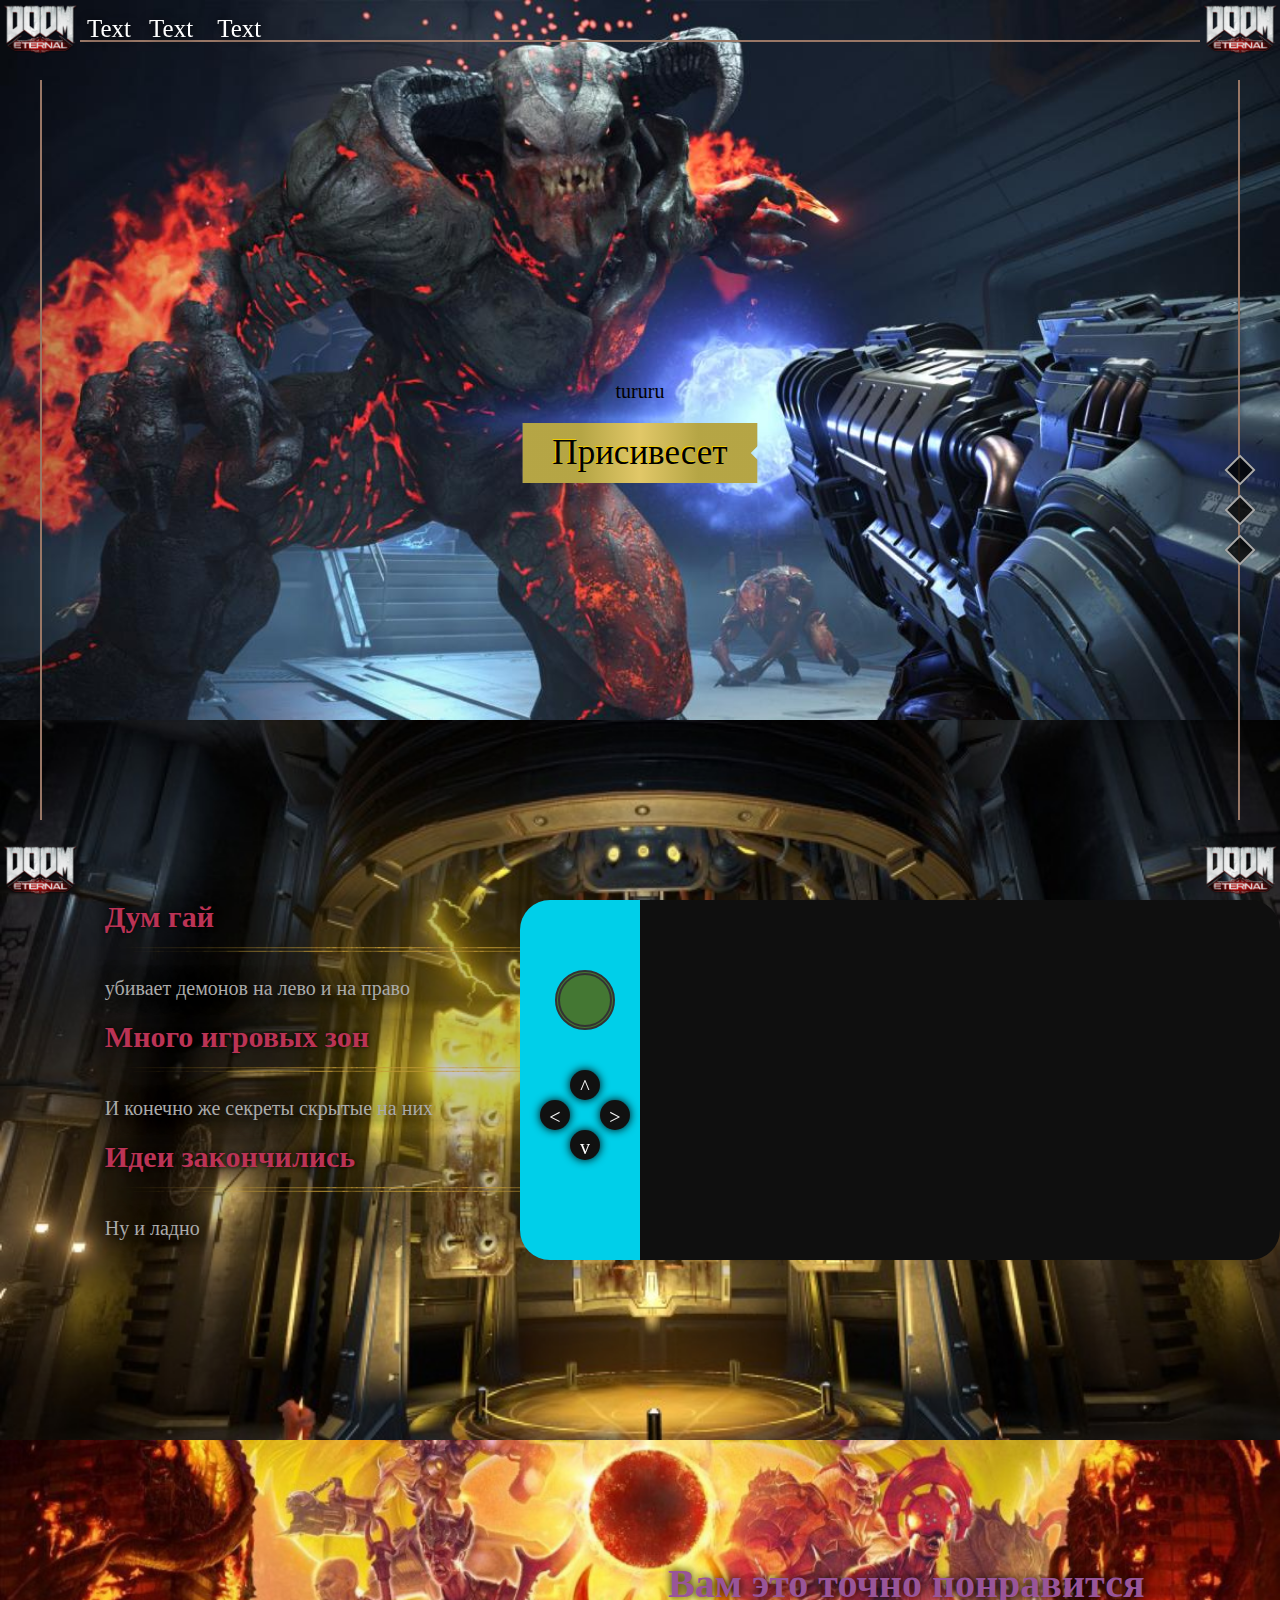
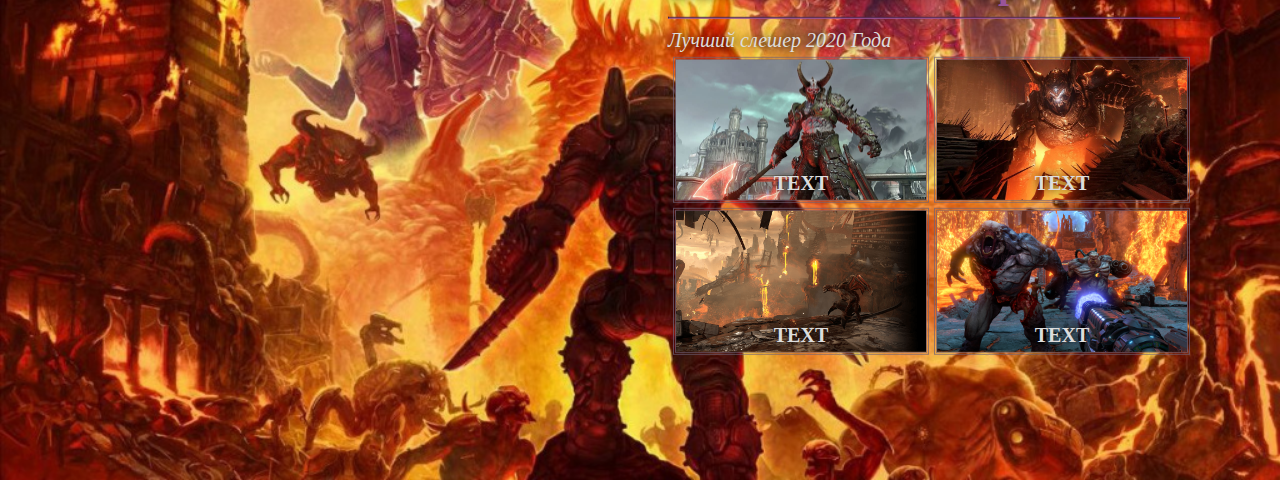
==== commit 711f2bcc: "Defence" ====
--- a/2.1/index.html
+++ b/2.1/index.html
@@ -5,77 +5,146 @@
 	<link rel="stylesheet" type="text/css" href="style.css">
 	<script type="text/javascript" src="jquery-3.4.1.min.js"></script>
 	<script type="text/javascript" src="script.js"></script>
-	<title>lxo2.304</title>
+	<title>Doom eternal</title>
 </head>
 <body>
-	<div id="gallery">
-		<iframe id="frame1" class="frame" src="../lesson28/index.html" frameborder="0" scrolling="yes">
+		<div id="ramka">
+			<div class="line hor-line top-line"></div>
+			<div class="line ver-line left-line"></div>
+			<div class="line ver-line right-line"></div>
+			<div class="line hor-line bottom-line"></div>
+			<img src="logo.png" class="img img-top-left">
+			<img src="logo.png" class="img img-top-right">
+			<img src="logo.png" class="img img-bottom-left">
+			<img src="logo.png" class="img img-bottom-right">
+		</div>
+
+		<div id="top-menu">
+			<div class="top-menu-btn">
+				Text
+				<div class="top-submenu">
+					<a href="">
+						<div class="top-submenu-btn">Button</div>
+					</a>
+					<a href="">
+						<div class="top-submenu-btn">Button</div>
+					</a>
+					<a href="">
+						<div class="top-submenu-btn">Button</div>
+					</a>
+				</div>
+			</div>
+		<a href="">
+			<div class="top-menu-btn">
+				Text
+			</div>
+		</a>
+		<a href="">
+			<div class="top-menu-btn">
+				Text
+			</div>
+		</a>
+		</div>
+		<div id="right-menu">
+			<a href="">
+				<div class="right-menu-btn">
+					<div class="romb"></div>
+					<div class="h-romb"></div>
+					<div class="right-menu-btn-text">Text</div>	
+					</div>
+				</a>
 			
-		</iframe>
-		<iframe id="frame2" class="frame" src="../lesson25/index.html" frameborder="0" scrolling="yes">
-				
-		</iframe>
-		<div id="control1" class="controls controls-left">
-			<a href="../lesson28/index.html" target="frame1">
-				<div class="ver-btn">Version1</div></a>
+			<a href="">
+				<div class="right-menu-btn">
+					<div class="romb"></div>
+					<div class="h-romb"></div>
+					<div class="right-menu-btn-text">Text</div>
+				</div>
+			</a>
+			<a href="">
+				<div class="right-menu-btn">
+					<div class="romb"></div>
+					<div class="h-romb"></div>
+					<div class="right-menu-btn-text">Text</div>	
+				</div>
+			</a>
+		</div>
 
-			<a href="../lesson28/index.html" target="frame1">
-				<div class="ver-btn">Version2</div></a>
+			<div id="box1" class="box">
+				<img src="1.jpg" class="box-img">
+				<div id="box1-title" class="box-title">
+					<p>tururu</p>
+					<a href="">
+						<div class="gold-btn">Присивесет</div>
+						
+					</a>
+				</div>
+			</div>
+			<div id="box2" class="box">
+				<img src="3.jpg" class="box-img">
+				<div id="box2-title" class="box-title">
 
-			<a href="../lesson28/index.html" target="frame1">
-				<div class="ver-btn">Version3</div></a>
-
-			<a href="../lesson28/index.html" target="frame1">
-				<div class="ver-btn">Version4</div></a>
-	</div>
-
-		<div id="control2" class="controls controls-right">
-			<a href="../lesson25/index.html" target="frame2">
-				<div class="ver-btn">Version1</div></a>
-
-			<a href="../lesson25/index.html" target="frame2">
-				<div class="ver-btn">Version2</div></a>
-
-			<a href="../lesson25/index.html" target="frame2">
-				<div class="ver-btn">Version3</div></a>
-
-			<a href="../lesson25/index.html" target="frame2">
-				<div class="ver-btn">Version4</div></a>
-
+					<div id="box2-title-text">
+						<div class="element">
+							<b>Дум гай</b>
+							<br><img src="lines.png">
+							<p>убивает демонов на лево и на право</p>
+						</div>
+						<div class="element">
+							<b>Много игровых зон</b>
+							<br><img src="lines.png">
+							<p>И конечно же секреты скрытые на них</p>
+						</div>
+						<div class="element">
+							<b>Идеи закончились</b>
+							<br><img src="lines.png">
+							<p>Ну и ладно</p>
+						</div>
+					</div>
+					<div id="box2-title-gallery">							
+						<iframe src="https://www.youtube.com/embed/YpLMnziTwCA" frameborder="0" allow="autoplay" allowfullscreen></iframe>
+						
+						<div id="controls">
+							<div class="joystick"></div>
+							<div class="buttons">
+								<div class="button button-top">^</div>
+								<div class="button button-left"><</div>
+								<div class="button button-right">></div>
+								<div class="button button-bottom">v</div>
+							</div>
+						</div>
+					</div>
+				</div>
 			</div>
-	<iframe id="frame1" class="frame" src="../lesson28/index.html" frameborder="0" scrolling="yes">
-			
-		</iframe>
-		<iframe id="frame2" class="frame" src="../lesson25/index.html" frameborder="0" scrolling="yes">
-				
-		</iframe>
-		<div id="control3" class="controls controls-left">
-			<a href="../lesson28/index.html" target="frame1">
-				<div class="ver-btn">Version1</div></a>
-
-			<a href="../lesson28/index.html" target="frame1">
-				<div class="ver-btn">Version2</div></a>
-
-			<a href="../lesson28/index.html" target="frame1">
-				<div class="ver-btn">Version3</div></a>
-
-			<a href="../lesson28/index.html" target="frame1">
-				<div class="ver-btn">Version4</div></a>
-		</div>
-		<div id="control4" class="controls controls-right">
-			<a href="../lesson25/index.html" target="frame2">
-				<div class="ver-btn">Version1</div></a>
-
-			<a href="../lesson25/index.html" target="frame2">
-				<div class="ver-btn">Version2</div></a>
-
-			<a href="../lesson25/index.html" target="frame2">
-				<div class="ver-btn">Version3</div></a>
-
-			<a href="../lesson25/index.html" target="frame2">
-				<div class="ver-btn">Version4</div></a>
-		</div>
-	</div>
-</div>
+			<div id="box3" class="box">
+				<img src="4.jpg" class="box-img">
+				<div id="box3-title">
+					<h1>Вам это точно понравится</h1>
+					<hr>
+					<i>Лучший слешер 2020 Года</i> 
+					<table cellpadding="0" cellspacing="5" border="0">
+						<tr>
+							<th>
+								<a href=""><img src="2.jpg" class="table-img">
+								<div class="descr">TEXT</div></a>
+							</th>
+							<th>
+								<a href=""><img src="5.jpg" class="table-img">
+								<div class="descr">TEXT</div></a>
+							</th>
+						</tr>
+						<tr>
+							<th>
+								<a href=""><img src="8.png" class="table-img">
+								<div class="descr">TEXT</div></a>
+							</th>
+							<th>
+								<a href=""><img src="9.png" class="table-img">
+								<div class="descr">TEXT</div></a>
+							</th>
+						</tr>
+					</table>
+				</div>
+			</div>
 </body>
 </html>--- a/2.1/style.css
+++ b/2.1/style.css
@@ -1,70 +1,389 @@
 body{
-	margin: 0;	
-	background-color: #f00;
-}
-#gallery{
+	margin: 0;
+	min-width: 600px;
+}
+.box{
+	left: 0;
+	right: 0;
 	font-size: 0;
 	position: relative;
-	width: 3200px;
+	overflow-x: hidden;
+}
+.box-img{
+	width: 100%;
+
+}
+#right-menu{
+	position: fixed;
+	right:0; 
+	width: 40px;
+	top: 50%;
+	z-index: 1000;
+}
+.right-menu-btn{
+	position: relative;
+	height: 40px;
+	width: 100%;
+	z-index: 1000;
+}
+.romb{
+	height: 18px;
+	width: 18px;
+	background-color: rgba(0 , 0 , 0 , 0.8);
+	border: solid #aaa 2px;
+	transform: translate(-50%,-50%) rotate(45deg);
+	top: 50%;
+	bottom: 50%;
+	position: absolute;
+	transition-duration: 200ms;
+	transition-property: border-color;
+	left: 0;
+}
+.right-menu-btn-text{
+	position: absolute;
+	font-size: 10px;
+	right: 48px;
+	color: #aaa;
+	padding: 10px;
+	font-size: 25px;
+	text-shadow: 0 0 10px #000;
+	opacity: 0;
+	transform: translateX(100%);
+	transition-duration: 200ms;
+	transition-property: transform, opacity;
+	top: 1px;
+	text-align: top;
+
+}
+#right-menu:hover .right-menu-btn-text{
+	transform: translateX(0);
+	opacity: 1;
+}
+.h-romb{
+	height: 16px;
+	width: 16px;
+	transform: translate(-50%,-50%) rotate(45deg);
+	position: absolute;
+	background-color: #fff;
+	opacity: 0;
+	z-index: 1;
+	top: 50%;
+	left: 0;
+	transition-duration: 200ms;
+	transition-property: opacity;
+}
+.right-menu-btn:hover .h-romb{
+opacity: 1;
+}
+.right-menu-btn:hover .romb{
+	border-color: #fff;
+}
+#top-menu{
+	top: 0;
+	position: fixed;
+	color: #4ff;
+	text-shadow: 0 0 10px #000;
+	left: 80px;
+	z-index: 1000;
+}
+#top-menu a{
+	text-decoration: none;
+	font-size: 40px;
+}
+.top-menu-btn{
+	color: #fff;
+	padding: 5px;
+	height: 30px;
+	display: inline-block;
+	font-size: 25px;
+	transition-duration: 200ms;
+	transition-property:background-color;
+	border-left: solid transparent 2px;
+	border-right:solid transparent 2px;
+	transition-property: background-color ;
+	transition-duration:200ms;
+	z-index: 100;
+}
+.top-menu-btn:hover{
+	background-color:#222; 
+}
+.top-submenu{
+	position: absolute;
+	z-index: -1;
+	left: 0;
+	top: 100%;
+	transform: translateY(-100%);
+	transition-duration: 200ms;
+	transition-property: transform, opacity;
+	opacity: 0;
+	border: solid #333 2px;
+	border-top:none;
+	transition-duration: 2s;
+	transition-property: transform , opacity;
+}
+.top-menu-btn:hover .top-submenu{
+	opacity: 1;
+	transform: translateY(0);
+}
+.top-submenu-btn{
+	transition-duration: 200ms;
+	transition-property: background-color , color;
+	padding: 5px;
+	height: 30px;
+	font-size: 25px;
+	color: #aaa;
+}
+.top-submenu-btn:hover{
+	background-color:rgba(255, 33, 33, 0.6);
+	color: #fff;
+}
+#ramka{
+	position: fixed;
+	z-index: 1000;
+	width: 100%;
+	height: 100%;
+	pointer-events: none;
+}
+.line{
+	position:absolute;
+	background-color: #976;
+	z-index: 2;
+}
+.hor-line{
+	height: 2px;
+	left: 80px;
+	right: 80px;
+	top: 40px;
+}
+.ver-line{
+	width: 2px;
+	right: 40px;
+	top: 80px;
+	bottom:80px;
+}
+.top-line{
+	top: 40px;
+}
+.left-line{
+	left: 40px;
+}
+.right-line{
+	right: 40px;
+}
+.bottom-line{
+	bottom: 40px;
+}
+.box-title{
+	font-size: 20px;
+	top: 50%;
+	position: absolute;
+	transform: translateY(-50%);
+}
+
+#box1-title{
+	text-align: center;
+	transform: translateX(-50%);
 	left: 50%;
-	transform: translateX(-50%);
-}
-.frame{
-	width: 1600px;
-	height: 480px;
-	margin-bottom: 50px;
-	
-}
-.controls{
-background-color: #222;
-width: calc(1600px - 20px);
-font-size: 30px;
-height: 30px;
-padding: 10px;
-border-bottom-right-radius: 50px;
-border-bottom-left-radius: 50px;
-text-align: center;
+}
+.box1-title p{
+	font-size: 40px;
+	color: #fc0;
+	text-shadow: -3px -3px 5px #f00;  
+}
+.gold-btn{
+	height: 40px;
+	font-size: 35px;
+	color: #000;
+	display: inline-block;
+	background-color:#aaa;
+	padding: 10px;
+	padding-left: 30px;
+	padding-right: 30px;
+	text-shadow: -1px -1px	0 #ec0;
+	background-image: linear-gradient(
+			to right,
+		rgba(184, 164, 44, 0.8) 25%,
+		rgba(231, 203, 97, 0.9),
+		rgba(184, 164, 44, 0.8) 75%);
+	transition-property: background-color;
+	transition-duration: 200ms;
+	-webkit-clip-path:polygon(
+		0% 0%,
+		100% 0%,
+		100% calc(50% - 7px),
+		calc(100% - 7px)50%,
+		100% calc(50% + 7px),
+		100% 100%,
+		0% 100%,
+		0% calc(50% - 7px),
+		calc(0% + 7px)50%,
+		0% calc(50% + 7px)
+			);
+	}
+	.gold-btn:hover{
+		background-color: #ff0;
+	}
+#ramka .img{
+	position: absolute;
+	width: 80px;
+}
+#ramka .img-top-left{
+	top: 0;
+	left: 0;
+}
+#ramka .img-top-right{
+	top: 0 ;
+	right:0;
+}
+#ramka .img-bottom-left{
+	bottom: 0;
+	left: 0
+}
+#ramka .img-bottom-right{
+	bottom: 0;
+	right: 0;
+}
+#romb-btn{
+	border:solid #764 2px;
+	background-color: rgba( 0 , 0 , 0 , 0.7);
+	display: inline-block;
+	transform: rotate(45deg);
+	height: 50px;
+	width: 50px;
+	box-shadow: 0 0 25px #000;	
+}
+#box2-title{
+transform: translateY(-50%);
+left: 43px;
+right: 0;
+}
+#box2-title-text .element{
+max-width: 600px;
+box-shadow: 0 0 20px rgba(0,0,0, 0.5);
+background-color:rgba(0,0,0,0.23);
+border-radius:20px; 
+}
+#box2-title-text .element b{
+	font-size: 30px;
+	color: #b35;
+	text-shadow: 0 0 5px #000;
+}
+#box2-title-text .element img{
+width:100%; 
+}
+#box2-title-text .element p{
+	font-size: 20px;
+	color: #aaa;
+	text-shadow: 0 0 20px #000;
+}
+#box2-title-gallery{
+	position: absolute;
+	right: 0;
+	top: 50%;
+	height: 360px;
+	width: 640px;
+	transform: translateY(-50%);
+	top: 50%;
+	border-left: solid #00CFE9 120px;
+	border-radius: 30px;
+	background-color: #0f0f0f;
+}
+#box2-title-text{
+	left: 5%;
+	position: relative;
+}
+#controls .joystick{
+left: -85px;
+height: 50px;
+width: 50px;
+border: double #333 5px;
+border-radius: 50%;
+background-color: #473;
 position: absolute;
-transform: translateY(-100%);
-
-}
-.controls-left{
-right: 50%;
-}
-.controls-right{
-left: 50%;
-}
-#control1{
-
-}
-#control2{
-	
-}
-.ver-btn{
-	padding: 5px;
-	padding-left: 15px;
-	padding-right: 150px;
-	display: inline-block;
-	background-color: #974;
+top: 70px;
+}
+#controls .joystick:hover{
+transform: rotate(720deg) translateX(5px);
+}
+#controls .buttons{
+position: absolute;
+height: 90px;
+width: 90px;
+top: 170px;
+left: -100px;
+}
+#controls .button{
+	position: absolute;
+	height: 18px;
+	width: 18px;
+	background-color:#111 ;
+	border-radius:50%;
 	color: #fff;
-	text-shadow: 0 0 10px #000;
-}
-.controls a{
-	text-decoration: none;
-}
-::-webkit-scrollbar{
-	background-color: #333;
-}
-::-webkit-scrollbar-thumb{
-	background-color:#444;
-	border-radius:20px ;
-}
-::-webkit-scrollbar-thumb:hover{
-	background-color:#974 ; 
-}
-#control3{
-
-}
-#control4{
-
+	padding: 6px;
+	text-align: center;
+	box-shadow: 0 0 10px #000;
+	transition-duration: 200ms;
+	transition-property: box-shadow;
+	cursor: pointer;
+}
+#controls .button:hover{
+	box-shadow: 0 0 3px #000;
+}
+#controls .button-left{
+	left: 0;
+	top: 30px;
+}
+#controls .button-right{
+	right: 0;
+	top: 30px
+}
+#controls .button-bottom{
+	bottom: 0;
+	left: 30px;
+
+}
+#controls .button-top{
+	top: 0;
+	left: 30px
+}
+#box3-title{
+	font-size: 20px;
+	position: absolute;
+	top: 50%;
+	transform: translateY(-50%);
+	right:100px;
+	width: 512px;
+	color: #ddd;
+	text-shadow: 0 0 10px #000; 
+} 
+#box3-title h1{
+	color: #959;
+	margin: 0;
+}
+#box3-title hr{
+	border-color:#959;
+
+}
+#box3-title table{
+
+}
+#box3-title .table-img{
+	width: 250px;
+}
+#box3-title .descr{
+	position: absolute;
+	bottom: 5px;
+	font-size: 20px;
+	text-align: center;
+	width: 100%;
+	color: #ddd;
+}
+#box3-title th{
+	border: double rgba(111,99,119, 0.7) 3px;
+	font-size: 0;
+	position: relative;
+}
+#box2-title-gallery iframe{
+height: 100%;
+width: 100%;
 }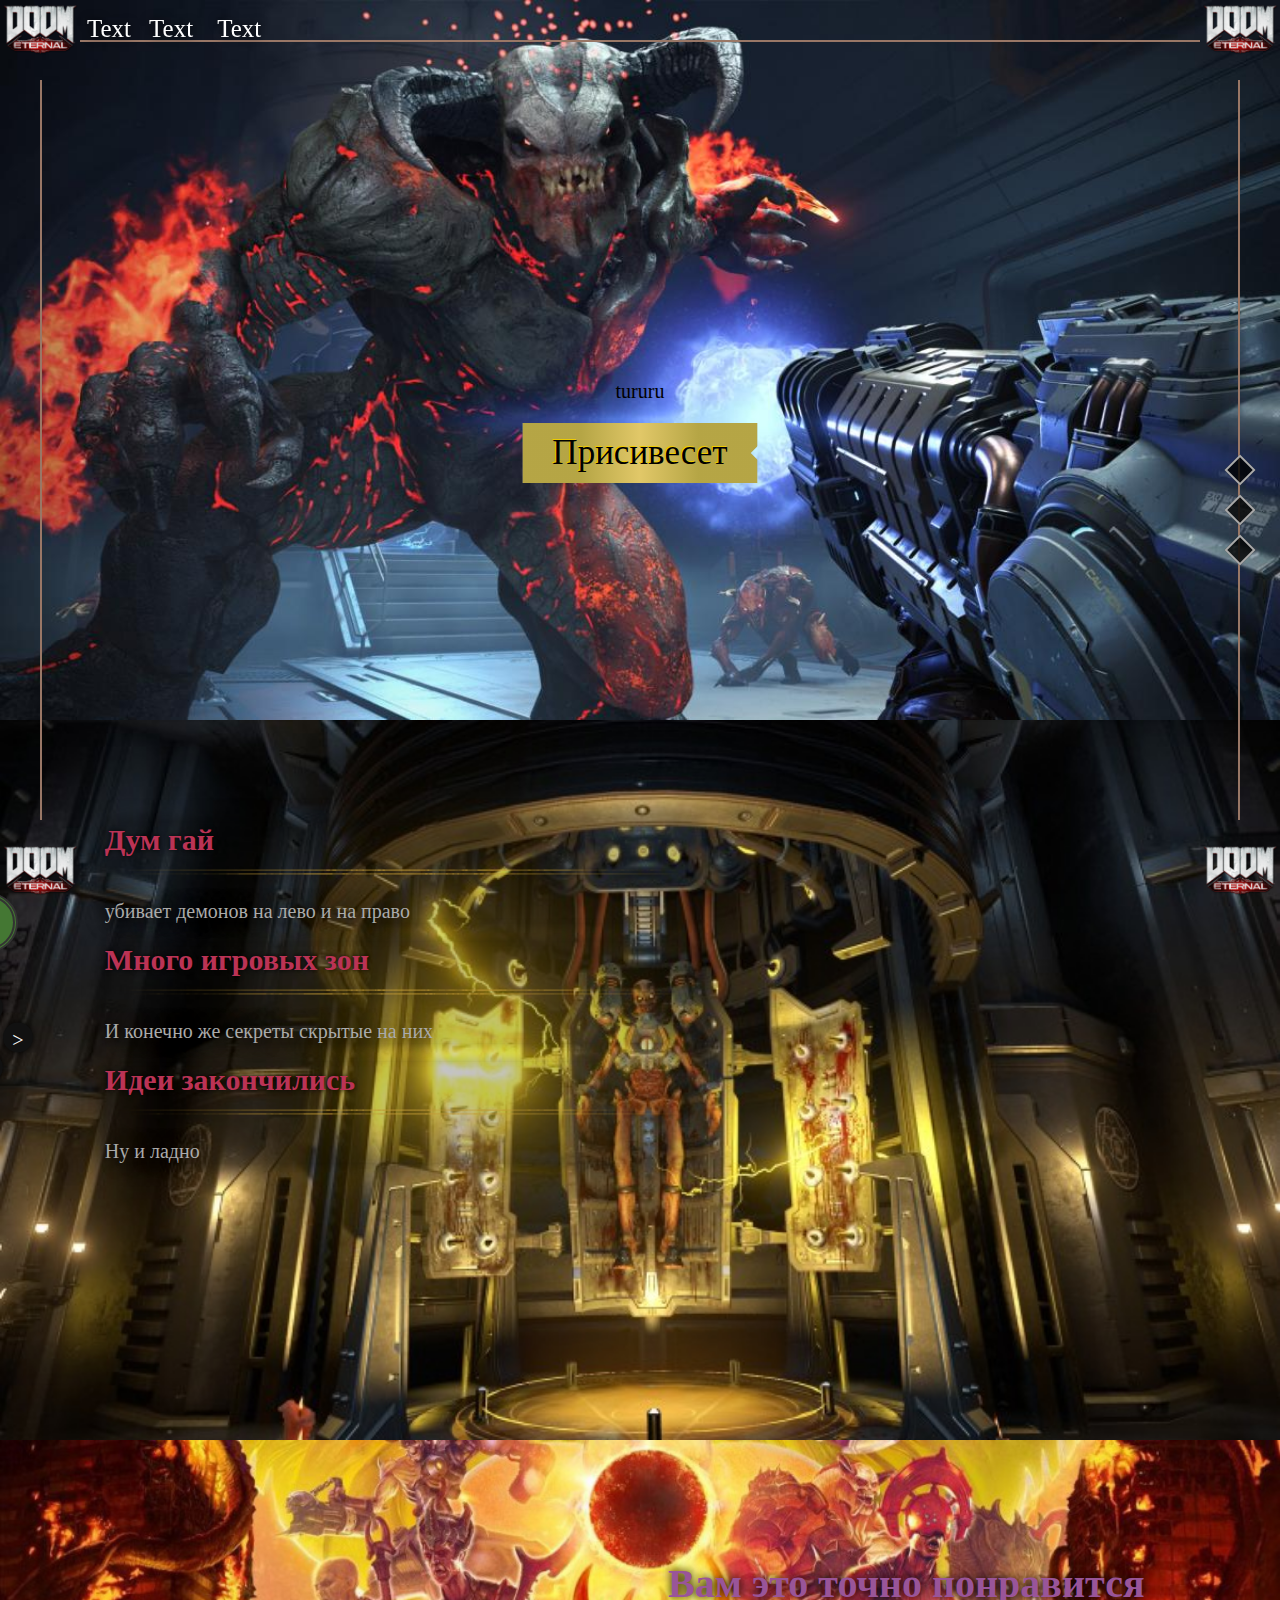
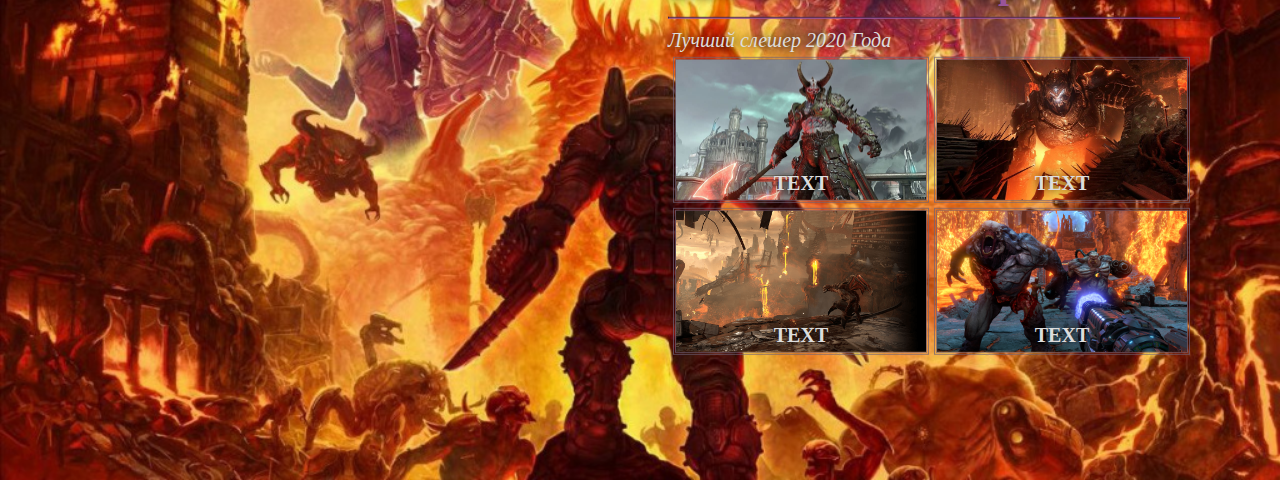
==== commit 28ddf816: "2.4" ====
--- a/2.1/index.html
+++ b/2.1/index.html
@@ -101,7 +101,7 @@
 							<p>Ну и ладно</p>
 						</div>
 					</div>
-					<div id="box2-title-gallery">							
+					<div id=WWW"box2-title-gallery">							
 						<iframe src="https://www.youtube.com/embed/YpLMnziTwCA" frameborder="0" allow="autoplay" allowfullscreen></iframe>
 						
 						<div id="controls">
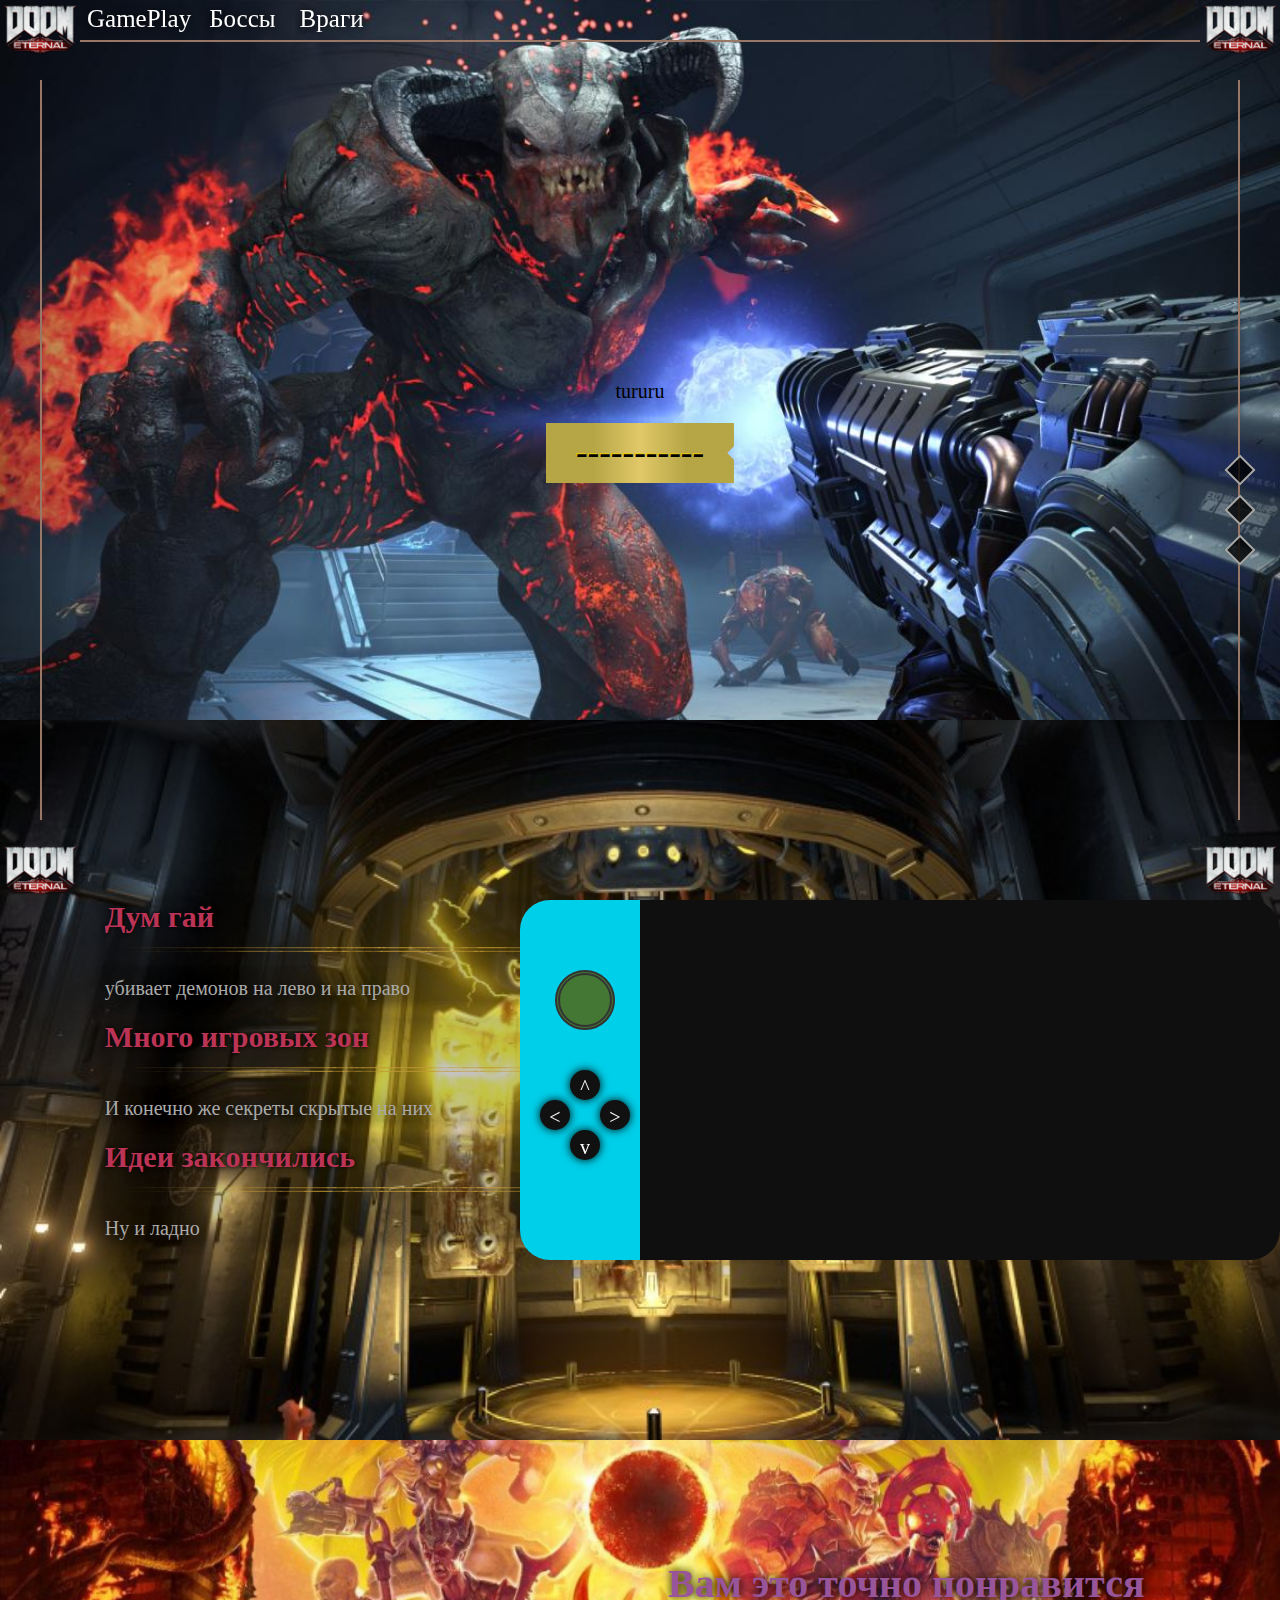
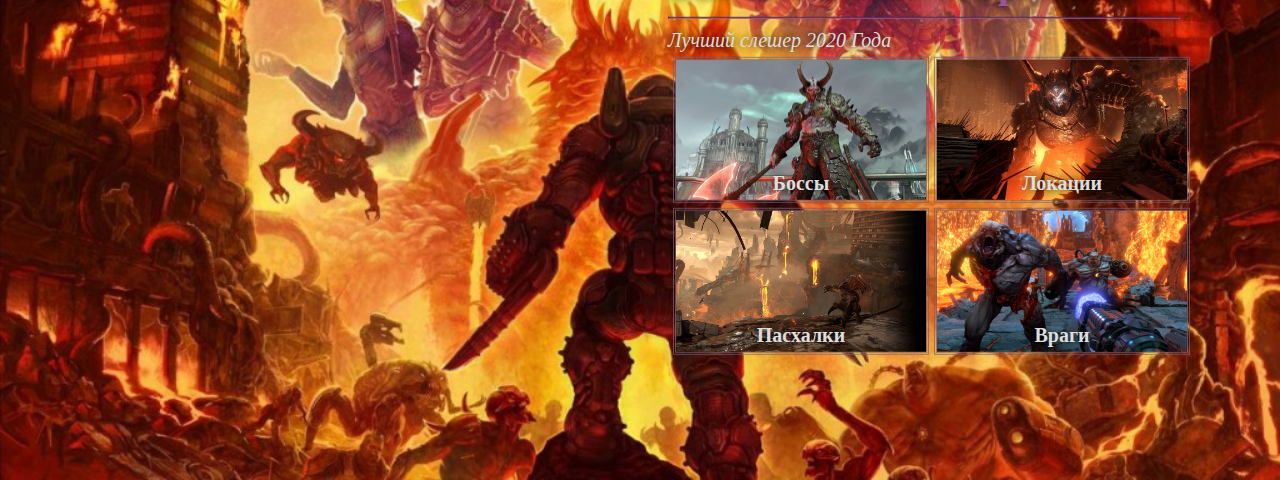
==== commit 3878b1c2: "2.1" ====
--- a/2.1/index.html
+++ b/2.1/index.html
@@ -21,27 +21,27 @@
 
 		<div id="top-menu">
 			<div class="top-menu-btn">
-				Text
+				GamePlay
 				<div class="top-submenu">
 					<a href="">
-						<div class="top-submenu-btn">Button</div>
+						<div class="top-submenu-btn">Локации</div>
 					</a>
 					<a href="">
-						<div class="top-submenu-btn">Button</div>
+						<div class="top-submenu-btn">Оружие</div>
 					</a>
 					<a href="">
-						<div class="top-submenu-btn">Button</div>
+						<div class="top-submenu-btn">Пасхалки</div>
 					</a>
 				</div>
 			</div>
 		<a href="">
 			<div class="top-menu-btn">
-				Text
+				Боссы
 			</div>
 		</a>
 		<a href="">
 			<div class="top-menu-btn">
-				Text
+				Враги
 			</div>
 		</a>
 		</div>
@@ -50,7 +50,7 @@
 				<div class="right-menu-btn">
 					<div class="romb"></div>
 					<div class="h-romb"></div>
-					<div class="right-menu-btn-text">Text</div>	
+					<div class="right-menu-btn-text">1</div>	
 					</div>
 				</a>
 			
@@ -58,14 +58,14 @@
 				<div class="right-menu-btn">
 					<div class="romb"></div>
 					<div class="h-romb"></div>
-					<div class="right-menu-btn-text">Text</div>
+					<div class="right-menu-btn-text">2</div>
 				</div>
 			</a>
 			<a href="">
 				<div class="right-menu-btn">
 					<div class="romb"></div>
 					<div class="h-romb"></div>
-					<div class="right-menu-btn-text">Text</div>	
+					<div class="right-menu-btn-text">3</div>	
 				</div>
 			</a>
 		</div>
@@ -75,7 +75,7 @@
 				<div id="box1-title" class="box-title">
 					<p>tururu</p>
 					<a href="">
-						<div class="gold-btn">Присивесет</div>
+						<div class="gold-btn">-----------</div>
 						
 					</a>
 				</div>
@@ -101,7 +101,7 @@
 							<p>Ну и ладно</p>
 						</div>
 					</div>
-					<div id=WWW"box2-title-gallery">							
+					<div id="box2-title-gallery">							
 						<iframe src="https://www.youtube.com/embed/YpLMnziTwCA" frameborder="0" allow="autoplay" allowfullscreen></iframe>
 						
 						<div id="controls">
@@ -126,21 +126,21 @@
 						<tr>
 							<th>
 								<a href=""><img src="2.jpg" class="table-img">
-								<div class="descr">TEXT</div></a>
+								<div class="descr">Боссы</div></a>
 							</th>
 							<th>
 								<a href=""><img src="5.jpg" class="table-img">
-								<div class="descr">TEXT</div></a>
+								<div class="descr">Локации</div></a>
 							</th>
 						</tr>
 						<tr>
 							<th>
 								<a href=""><img src="8.png" class="table-img">
-								<div class="descr">TEXT</div></a>
+								<div class="descr">Пасхалки</div></a>
 							</th>
 							<th>
 								<a href=""><img src="9.png" class="table-img">
-								<div class="descr">TEXT</div></a>
+								<div class="descr">Враги</div></a>
 							</th>
 						</tr>
 					</table>
--- a/2.1/style.css
+++ b/2.1/style.css
@@ -85,6 +85,7 @@
 	text-shadow: 0 0 10px #000;
 	left: 80px;
 	z-index: 1000;
+	height:33px;
 }
 #top-menu a{
 	text-decoration: none;
@@ -102,6 +103,7 @@
 	border-right:solid transparent 2px;
 	transition-property: background-color ;
 	transition-duration:200ms;
+	overflow: hidden;
 	z-index: 100;
 }
 .top-menu-btn:hover{
